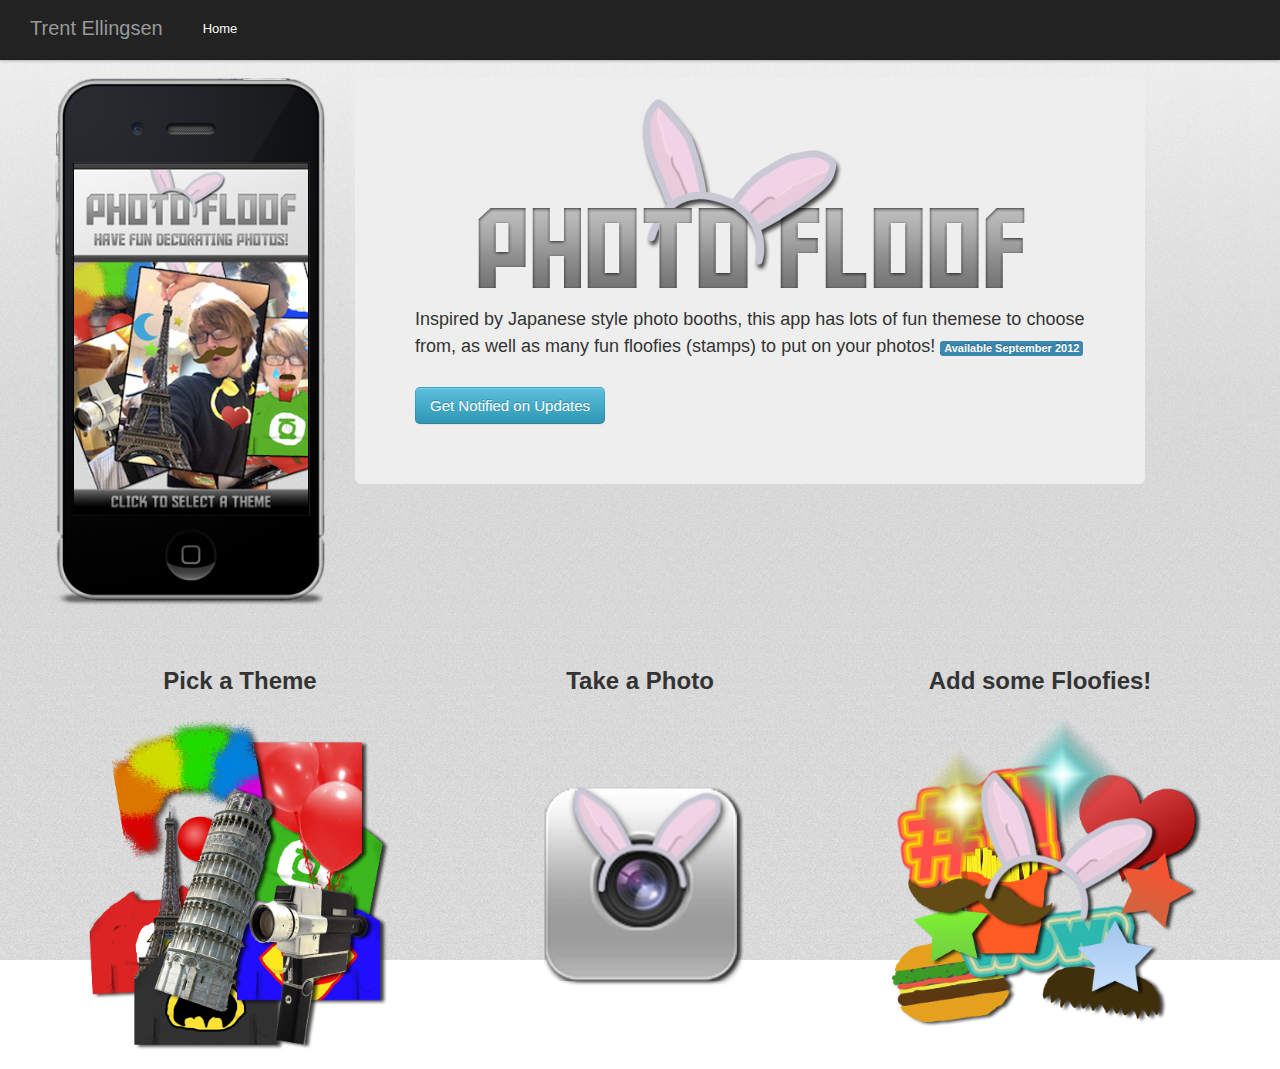
==== WebContent/Index.html @ 6b6d1a18 "Initial push of Chaplin" ====
<!DOCTYPE html>
<html lang="en">
  <head>
    <meta charset="utf-8">
    <title>Chaplin</title>
    <meta name="viewport" content="width=device-width, initial-scale=1.0">
    <meta name="description" content="Development & Porfolio Website">
    <meta name="author" content="Trent Ellingsen">

    <!-- Le styles -->
    <link href="../assets/css/bootstrap.css" rel="stylesheet">
    <link href="../assets/css/bootstrap-responsive.css" rel="stylesheet">
    <link href="../assets/css/index-test.css" rel="stylesheet">

    <!-- Le HTML5 shim, for IE6-8 support of HTML5 elements -->
    <!--[if lt IE 9]>
      <script src="http://html5shim.googlecode.com/svn/trunk/html5.js"></script>
    <![endif]-->

    <!-- Le fav and touch icons -->
    <link rel="shortcut icon" href="../assets/ico/favicon.ico">
    <link rel="apple-touch-icon-precomposed" sizes="144x144" href="../assets/ico/apple-touch-icon-144-precomposed.png">
    <link rel="apple-touch-icon-precomposed" sizes="114x114" href="../assets/ico/apple-touch-icon-114-precomposed.png">
    <link rel="apple-touch-icon-precomposed" sizes="72x72" href="../assets/ico/apple-touch-icon-72-precomposed.png">
    <link rel="apple-touch-icon-precomposed" href="../assets/ico/apple-touch-icon-57-precomposed.png">
        
	<script src="../assets/js/jquery-1.7.2.min.js"></script>
	<script src="../assets/js/jquery-ui-1.8.22.custom.min.js"></script>
	<script src="../data/config.js"></script>
	
	<script type="text/javascript">
	   var config = new Config();
	   
	   $(function() {
		   if (config.debug) {
			   $('.carousel').carousel('pause');
		   }
	   });
	
		$(document).keydown(function(e) {
			if (e.keyCode == 192) { 
		      $('#debugConsole').toggle();
		      $('#debugConsole input').focus();
		   }
		   if (e.keyCode == 13 && $('#debugConsole').is(":visible")) {
			   execute($('#debugConsole input').val().replace('`', ''));
		   }
		});		
		
		$(function() {
			   var debugShortcuts = [
			         "$('.carousel').carousel('cycle');",
			         "$('.carousel').carousel('pause');",
			         "$('.carousel').carousel('next');",
			         "$('.carousel').carousel('prev');",
			         "$('#iphoneDisplay').draggable('enable');",
			         "$('#iphoneDisplay').draggable('disable');"
			      ];
			   $( "#debugConsole input" ).autocomplete({
				   source: debugShortcuts
			   });
		});
		
		function execute(val) {
			$('body').append("<script type=\"text/javascript\">" + val + "<\/script>");
		}		
	</script>
	
  </head>

  <body class="gradient">
    <div id="debugConsole">
      Debug: <input id="debug"/>
    </div>
    
    <div class="navbar navbar-fixed-top">
      <div class="navbar-inner">
        <div class="container-fluid">
          <a class="btn btn-navbar" data-toggle="collapse" data-target=".nav-collapse">
            <span class="icon-bar"></span>
            <span class="icon-bar"></span>
            <span class="icon-bar"></span>
          </a>
          <a class="brand" href="#">Trent Ellingsen</a>
          <div class="nav-collapse">
            <ul class="nav">
              <li class="active"><a href="#">Home</a></li>
            </ul>
          </div><!--/.nav-collapse -->
        </div>
      </div>
    </div>
    
    <div class="container">
      <div class="row">
	      <div id="iphoneDisplay" class="span3 mainDisplay">
		      <img id="iphoneFG" src="../assets/img/iphone_300w.png"/>
		      <img src="../assets/img/iphone_300w.png"/>
		      
		      <div id="floofCarousel" class="carousel slide">
		         <!--  Carousel items -->
		         <div class="carousel-inner">
		            <div class="active item"><img src="../assets/img/photo 1.png"/></div>
		            <div class="item"><img src="../assets/img/photo 2.png"/></div>
		            <div class="item"><img src="../assets/img/photo 3.png"/></div>
		         </div>
		      </div>
		      <img id="iphoneBG" src="../assets/img/iphone_bg.png"/>
	      </div>
	      <div class="span7 hero-unit">
	      <img id="logo" src="../assets/img/logo.png">
	         <div>
	           <br/>
	            <p>Inspired by Japanese style photo booths, this app has lots of fun themese 
	            to choose from, as well as many fun floofies (stamps) to put on your photos!
	            <span class="label label-info">Available September 2012</span>
	         </div>
	         <br/>
	         <a class="btn btn-large btn-info">Get Notified on Updates</a>
	      </div>
      </div>
     </div> <!-- /container -->
     <div id="instruction" class="container">
      <div class="row">
         <div class="span4">
            <h2>Pick a Theme</h2>
            <img src="../assets/img/themes.png" />
         </div>
         <div class="span4">
            <h2>Take a Photo</h2>
            <img src="../assets/img/icon.png" />
         </div>
         <div class="span4">
            <h2>Add some Floofies!</h2>
            <img src="../assets/img/stamps.png" />
         </div>
      </div>
    </div> <!-- /container -->
    
    <!-- Le javascript
    ================================================== -->
    <!-- Placed at the end of the document so the pages load faster -->
    <script src="../assets/js/bootstrap-transition.js"></script>
    <script src="../assets/js/bootstrap-carousel.js"></script>
    <script src="../assets/js/index-test.js"></script>
	  
  </body>
</html>
---- assets/css/index-test.css ----
/* Browser shadow */

#logo {
	display: block;
   margin-left: auto;
   margin-right: auto;
}

/* Background */
.noise{
   background-image: url("../../assets/img/bg.png");
	background-repeat: repeat;
}

.gradient {
   background-image: url("../../assets/img/gradient.png");
   background-repeat: repeat-x;
}

.shadow {
  -moz-box-shadow:    3px 3px 5px 6px #ccc;
  -webkit-box-shadow: 3px 3px 5px 6px #ccc;
  box-shadow:         3px 3px 5px 6px #ccc;
}

.ui-state-hover {
	background-color: #08c;
	color: white;
}

.ui-widget-content {
	background-color: white;
	width: 40px;
}

#instruction h2 {
	text-align: center;
}

#instruction {
	/* grid pattern? */
}

.hero-unit {
   padding: 20px 60px 60px;	
}

#debugConsole {
	display: none;
	position: fixed;
	top: 70px;
	right: 10px;
}

#iphoneDisplay {
	display: block;
}

#iphoneFG {
	position: absolute;
	z-index: 3;
}

#floofCarousel
{
	height: 100%;
	position: absolute;
	top: 0;
	left: 0;
	z-index: 2;
}

#iphoneBG {
   height: 100%;
   position: absolute;
   top: 0;
   left: 0;
   z-index: 1;
}

.mainDisplay {
	position:relative;
}
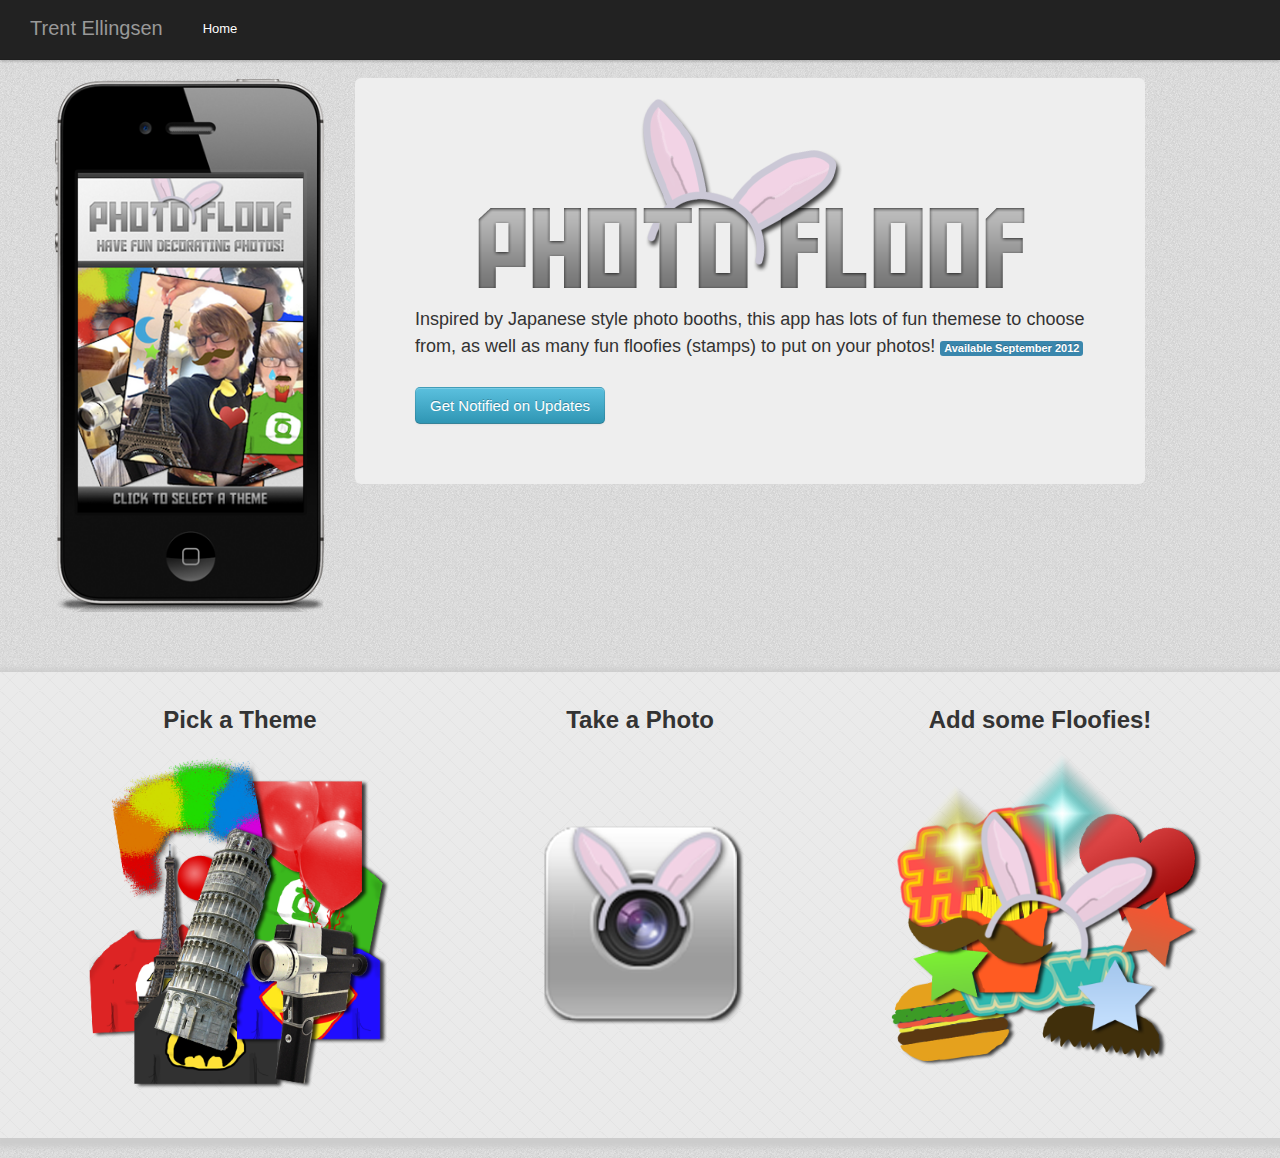
==== commit 3ec7f1ed: "background changes and new hover animations for instruction pics" ====
--- a/WebContent/Index.html
+++ b/WebContent/Index.html
@@ -1,148 +1,161 @@
 <!DOCTYPE html>
 <html lang="en">
-  <head>
-    <meta charset="utf-8">
-    <title>Chaplin</title>
-    <meta name="viewport" content="width=device-width, initial-scale=1.0">
-    <meta name="description" content="Development & Porfolio Website">
-    <meta name="author" content="Trent Ellingsen">
+<head>
+<meta charset="utf-8">
+<title>Chaplin</title>
+<meta name="viewport" content="width=device-width, initial-scale=1.0">
+<meta name="description" content="Development & Porfolio Website">
+<meta name="author" content="Trent Ellingsen">
 
-    <!-- Le styles -->
-    <link href="../assets/css/bootstrap.css" rel="stylesheet">
-    <link href="../assets/css/bootstrap-responsive.css" rel="stylesheet">
-    <link href="../assets/css/index-test.css" rel="stylesheet">
+<!-- Le styles -->
+<link href="../assets/css/bootstrap.css" rel="stylesheet">
+<link href="../assets/css/bootstrap-responsive.css" rel="stylesheet">
+<link href="../assets/css/index-test.css" rel="stylesheet">
 
-    <!-- Le HTML5 shim, for IE6-8 support of HTML5 elements -->
-    <!--[if lt IE 9]>
+<!-- Le HTML5 shim, for IE6-8 support of HTML5 elements -->
+<!--[if lt IE 9]>
       <script src="http://html5shim.googlecode.com/svn/trunk/html5.js"></script>
     <![endif]-->
 
-    <!-- Le fav and touch icons -->
-    <link rel="shortcut icon" href="../assets/ico/favicon.ico">
-    <link rel="apple-touch-icon-precomposed" sizes="144x144" href="../assets/ico/apple-touch-icon-144-precomposed.png">
-    <link rel="apple-touch-icon-precomposed" sizes="114x114" href="../assets/ico/apple-touch-icon-114-precomposed.png">
-    <link rel="apple-touch-icon-precomposed" sizes="72x72" href="../assets/ico/apple-touch-icon-72-precomposed.png">
-    <link rel="apple-touch-icon-precomposed" href="../assets/ico/apple-touch-icon-57-precomposed.png">
-        
-	<script src="../assets/js/jquery-1.7.2.min.js"></script>
-	<script src="../assets/js/jquery-ui-1.8.22.custom.min.js"></script>
-	<script src="../data/config.js"></script>
-	
-	<script type="text/javascript">
-	   var config = new Config();
-	   
-	   $(function() {
-		   if (config.debug) {
-			   $('.carousel').carousel('pause');
-		   }
-	   });
-	
-		$(document).keydown(function(e) {
-			if (e.keyCode == 192) { 
-		      $('#debugConsole').toggle();
-		      $('#debugConsole input').focus();
-		   }
-		   if (e.keyCode == 13 && $('#debugConsole').is(":visible")) {
-			   execute($('#debugConsole input').val().replace('`', ''));
-		   }
-		});		
-		
-		$(function() {
-			   var debugShortcuts = [
-			         "$('.carousel').carousel('cycle');",
-			         "$('.carousel').carousel('pause');",
-			         "$('.carousel').carousel('next');",
-			         "$('.carousel').carousel('prev');",
-			         "$('#iphoneDisplay').draggable('enable');",
-			         "$('#iphoneDisplay').draggable('disable');"
-			      ];
-			   $( "#debugConsole input" ).autocomplete({
-				   source: debugShortcuts
-			   });
+<!-- Le fav and touch icons -->
+<link rel="shortcut icon" href="../assets/ico/favicon.ico">
+<link rel="apple-touch-icon-precomposed" sizes="144x144"
+	href="../assets/ico/apple-touch-icon-144-precomposed.png">
+<link rel="apple-touch-icon-precomposed" sizes="114x114"
+	href="../assets/ico/apple-touch-icon-114-precomposed.png">
+<link rel="apple-touch-icon-precomposed" sizes="72x72"
+	href="../assets/ico/apple-touch-icon-72-precomposed.png">
+<link rel="apple-touch-icon-precomposed"
+	href="../assets/ico/apple-touch-icon-57-precomposed.png">
+
+<script src="../assets/js/jquery-1.7.2.min.js"></script>
+<script src="../assets/js/jquery-ui-1.8.22.custom.min.js"></script>
+<script src="../data/config.js"></script>
+
+<script type="text/javascript">
+	var config = new Config();
+
+	$(function() {
+		if (config.debug) {
+			$('.carousel').carousel('pause');
+		}
+	});
+
+	$(document).keydown(function(e) {
+		if (e.keyCode == 192) {
+			$('#debugConsole').toggle();
+			$('#debugConsole input').focus();
+		}
+		if (e.keyCode == 13 && $('#debugConsole').is(":visible")) {
+			execute($('#debugConsole input').val().replace('`', ''));
+		}
+	});
+
+	$(function() {
+		var debugShortcuts = [ "$('.carousel').carousel('cycle');",
+				"$('.carousel').carousel('pause');",
+				"$('.carousel').carousel('next');",
+				"$('.carousel').carousel('prev');",
+				"$('#iphoneDisplay').draggable('enable');",
+				"$('#iphoneDisplay').draggable('disable');" ];
+		$("#debugConsole input").autocomplete({
+			source : debugShortcuts
 		});
-		
-		function execute(val) {
-			$('body').append("<script type=\"text/javascript\">" + val + "<\/script>");
-		}		
-	</script>
-	
-  </head>
+	});
 
-  <body class="gradient">
-    <div id="debugConsole">
-      Debug: <input id="debug"/>
-    </div>
-    
-    <div class="navbar navbar-fixed-top">
-      <div class="navbar-inner">
-        <div class="container-fluid">
-          <a class="btn btn-navbar" data-toggle="collapse" data-target=".nav-collapse">
-            <span class="icon-bar"></span>
-            <span class="icon-bar"></span>
-            <span class="icon-bar"></span>
-          </a>
-          <a class="brand" href="#">Trent Ellingsen</a>
-          <div class="nav-collapse">
-            <ul class="nav">
-              <li class="active"><a href="#">Home</a></li>
-            </ul>
-          </div><!--/.nav-collapse -->
-        </div>
-      </div>
-    </div>
-    
-    <div class="container">
-      <div class="row">
-	      <div id="iphoneDisplay" class="span3 mainDisplay">
-		      <img id="iphoneFG" src="../assets/img/iphone_300w.png"/>
-		      <img src="../assets/img/iphone_300w.png"/>
-		      
-		      <div id="floofCarousel" class="carousel slide">
-		         <!--  Carousel items -->
-		         <div class="carousel-inner">
-		            <div class="active item"><img src="../assets/img/photo 1.png"/></div>
-		            <div class="item"><img src="../assets/img/photo 2.png"/></div>
-		            <div class="item"><img src="../assets/img/photo 3.png"/></div>
-		         </div>
-		      </div>
-		      <img id="iphoneBG" src="../assets/img/iphone_bg.png"/>
-	      </div>
-	      <div class="span7 hero-unit">
-	      <img id="logo" src="../assets/img/logo.png">
-	         <div>
-	           <br/>
-	            <p>Inspired by Japanese style photo booths, this app has lots of fun themese 
-	            to choose from, as well as many fun floofies (stamps) to put on your photos!
-	            <span class="label label-info">Available September 2012</span>
-	         </div>
-	         <br/>
-	         <a class="btn btn-large btn-info">Get Notified on Updates</a>
-	      </div>
-      </div>
-     </div> <!-- /container -->
-     <div id="instruction" class="container">
-      <div class="row">
-         <div class="span4">
-            <h2>Pick a Theme</h2>
-            <img src="../assets/img/themes.png" />
-         </div>
-         <div class="span4">
-            <h2>Take a Photo</h2>
-            <img src="../assets/img/icon.png" />
-         </div>
-         <div class="span4">
-            <h2>Add some Floofies!</h2>
-            <img src="../assets/img/stamps.png" />
-         </div>
-      </div>
-    </div> <!-- /container -->
-    
-    <!-- Le javascript
+	function execute(val) {
+		$('body').append(
+				"<script type=\"text/javascript\">" + val + "<\/script>")
+	}
+</script>
+
+</head>
+
+<body class="noise">
+	<div id="debugConsole">
+		Debug: <input id="debug" />
+	</div>
+
+	<div class="navbar navbar-fixed-top">
+		<div class="navbar-inner">
+			<div class="container-fluid">
+				<a class="btn btn-navbar" data-toggle="collapse"
+					data-target=".nav-collapse"> <span class="icon-bar"></span> <span
+					class="icon-bar"></span> <span class="icon-bar"></span>
+				</a> <a class="brand" href="#">Trent Ellingsen</a>
+				<div class="nav-collapse">
+					<ul class="nav">
+						<li class="active"><a href="#">Home</a></li>
+					</ul>
+				</div>
+				<!--/.nav-collapse -->
+			</div>
+		</div>
+	</div>
+
+	<div class="container">
+		<div class="row">
+			<div id="iphoneDisplay" class="span3 mainDisplay">
+				<img id="iphoneFG" src="../assets/img/iphone_300w.png" /> <img
+					src="../assets/img/iphone_300w.png" />
+
+				<div id="floofCarousel" class="carousel slide">
+					<!--  Carousel items -->
+					<div class="carousel-inner">
+						<div class="active item">
+							<img src="../assets/img/photo 1.png" />
+						</div>
+						<div class="item">
+							<img src="../assets/img/photo 2.png" /> 
+						</div>
+						<div class="item">
+							<img src="../assets/img/photo 3.png" />
+						</div>
+					</div>
+				</div>
+				<img id="iphoneBG" src="../assets/img/iphone_bg.png" />
+			</div>
+			<div class="span7 hero-unit">
+				<img id="logo" src="../assets/img/logo.png">
+				<div>
+					<br />
+					<p>
+						Inspired by Japanese style photo booths, this app has lots of fun
+						themese to choose from, as well as many fun floofies (stamps) to
+						put on your photos! <span class="label label-info">Available
+							September 2012</span>
+				</div>
+				<br /> <a class="btn btn-large btn-info">Get Notified on Updates</a>
+			</div>
+		</div>
+	</div>
+	<!-- /container -->
+	<div id="grid" class="shadow">
+		<div id="instruction" class="container">
+			<div class="row">
+				<div class="span4">
+					<h2>Pick a Theme</h2>
+					<img class="rotate" src="../assets/img/themes.png" />
+				</div>
+				<div class="span4">
+					<h2>Take a Photo</h2>
+					<img class="rotate" src="../assets/img/icon.png" />
+				</div>
+				<div class="span4">
+					<h2>Add some Floofies!</h2>
+					<img class="rotate"src="../assets/img/stamps.png" />
+				</div>
+			</div>
+		</div>
+		<!-- /container -->
+	</div>
+
+	<!-- Le javascript
     ================================================== -->
-    <!-- Placed at the end of the document so the pages load faster -->
-    <script src="../assets/js/bootstrap-transition.js"></script>
-    <script src="../assets/js/bootstrap-carousel.js"></script>
-    <script src="../assets/js/index-test.js"></script>
-	  
-  </body>
+	<!-- Placed at the end of the document so the pages load faster -->
+	<script src="../assets/js/bootstrap-transition.js"></script>
+	<script src="../assets/js/bootstrap-carousel.js"></script>
+	<script src="../assets/js/index-test.js"></script>
+
+</body>
 </html>
--- a/assets/css/index-test.css
+++ b/assets/css/index-test.css
@@ -1,26 +1,24 @@
-/* Browser shadow */
-
 #logo {
 	display: block;
-   margin-left: auto;
-   margin-right: auto;
+	margin-left: auto;
+	margin-right: auto;
 }
 
 /* Background */
-.noise{
-   background-image: url("../../assets/img/bg.png");
+.noise {
+	background-image: url("../../assets/img/bg.png");
 	background-repeat: repeat;
 }
 
 .gradient {
-   background-image: url("../../assets/img/gradient.png");
-   background-repeat: repeat-x;
+	background-image: url("../../assets/img/gradient.png");
+	background-repeat: repeat-x;
 }
 
 .shadow {
-  -moz-box-shadow:    3px 3px 5px 6px #ccc;
-  -webkit-box-shadow: 3px 3px 5px 6px #ccc;
-  box-shadow:         3px 3px 5px 6px #ccc;
+	-moz-box-shadow: 3px 3px 5px 6px #ccc;
+	-webkit-box-shadow: 3px 3px 5px 6px #ccc;
+	box-shadow: 3px 3px 5px 6px #ccc;
 }
 
 .ui-state-hover {
@@ -37,12 +35,31 @@
 	text-align: center;
 }
 
-#instruction {
-	/* grid pattern? */
+#grid {
+	padding: 30px 0;
+	margin:  60px 0 20px 0;
+	background-color: #eaeaea;
+	background-size: 20px 20px;
+	background-image: -webkit-repeating-linear-gradient(45deg, rgba(220, 220, 220, .5),
+		rgba(220, 220, 220, .5) 1px, transparent 1px, transparent 15px ),
+		-webkit-repeating-linear-gradient(-45deg, rgba(220, 220, 220, .5),
+		rgba(220, 220, 220, .5) 1px, transparent 1px, transparent 15px );
+	background-image: -moz-repeating-linear-gradient(45deg, rgba(220, 220, 220, .5),
+		rgba(220, 220, 220, .5) 1px, transparent 1px, transparent 15px ),
+		-moz-repeating-linear-gradient(-45deg, rgba(220, 220, 220, .5),
+		rgba(220, 220, 220, .5) 1px, transparent 1px, transparent 15px );
+	background-image: -o-repeating-linear-gradient(45deg, rgba(220, 220, 220, .5),
+		rgba(220, 220, 220, .5) 1px, transparent 1px, transparent 15px ),
+		-o-repeating-linear-gradient(-45deg, rgba(220, 220, 220, .5),
+		rgba(220, 220, 220, .5) 1px, transparent 1px, transparent 15px );
+	background-image: repeating-linear-gradient(44deg, rgba(220, 220, 220, .5),
+		rgba(220, 220, 220, .5) 1px, transparent 1px, transparent 15px ),
+		repeating-linear-gradient(-45deg, rgba(220, 220, 220, .5),
+		rgba(220, 220, 220, .5) 1px, transparent 1px, transparent 15px );
 }
 
 .hero-unit {
-   padding: 20px 60px 60px;	
+	padding: 20px 60px 60px;
 }
 
 #debugConsole {
@@ -61,8 +78,7 @@
 	z-index: 3;
 }
 
-#floofCarousel
-{
+#floofCarousel {
 	height: 100%;
 	position: absolute;
 	top: 0;
@@ -71,13 +87,35 @@
 }
 
 #iphoneBG {
-   height: 100%;
-   position: absolute;
-   top: 0;
-   left: 0;
-   z-index: 1;
+	height: 100%;
+	position: absolute;
+	top: 0;
+	left: 0;
+	z-index: 1;
 }
 
 .mainDisplay {
-	position:relative;
-}+	position: relative;
+}
+
+.rotate{
+    -webkit-transition-duration: 0.8s;
+    -moz-transition-duration: 0.8s;
+    -o-transition-duration: 0.8s;
+    transition-duration: 0.8s;
+     
+    -webkit-transition-property: -webkit-transform;
+    -moz-transition-property: -moz-transform;
+    -o-transition-property: -o-transform;
+    transition-property: transform;
+     
+    overflow:hidden;
+ 
+    }   
+ 
+.rotate:hover   
+{ 
+    -webkit-transform:rotate(360deg);
+    -moz-transform:rotate(360deg); 
+    -o-transform:rotate(360deg);
+} 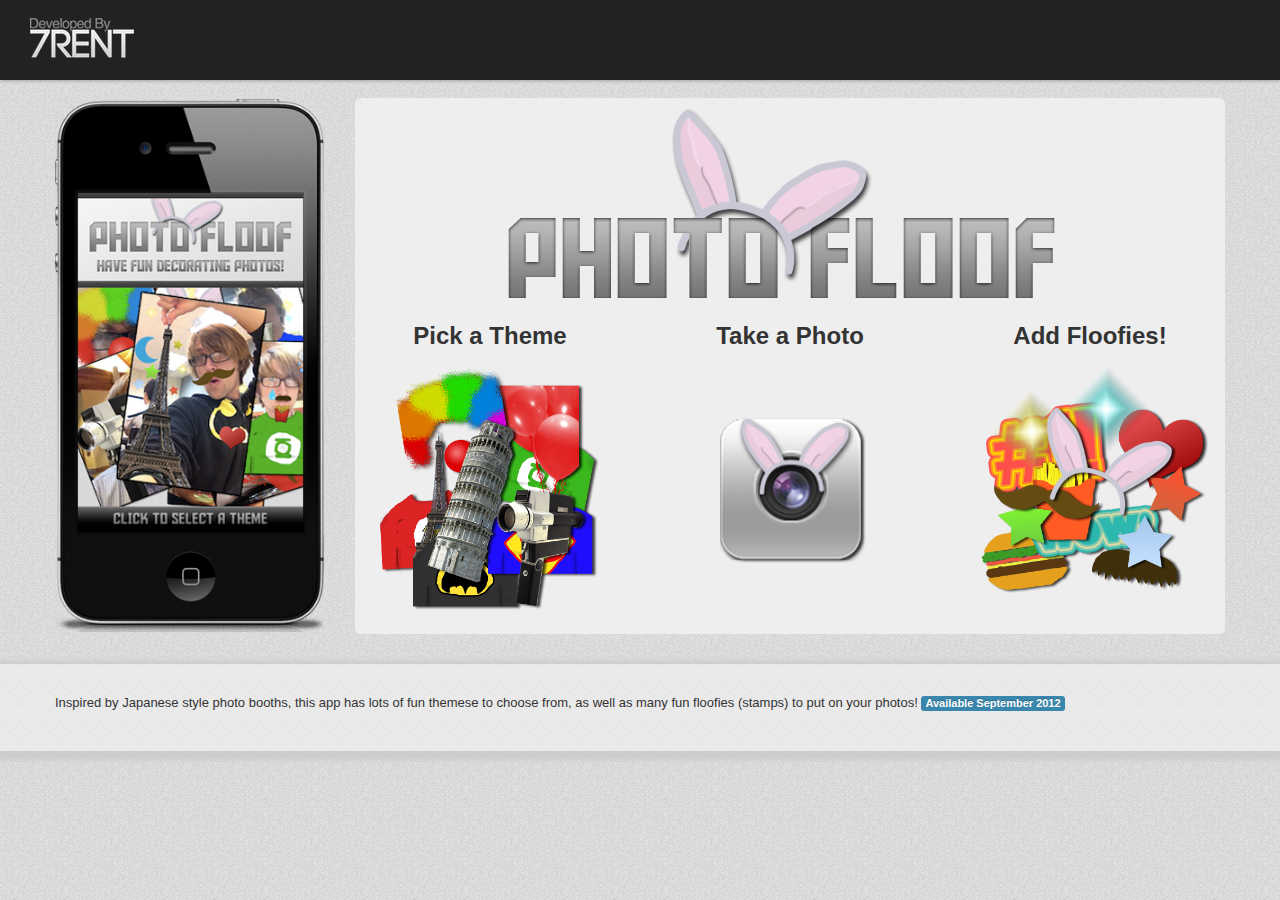
==== commit 80799803: "Changed the format where it shows the instructions on top and the desc on bottom" ====
--- a/WebContent/Index.html
+++ b/WebContent/Index.html
@@ -65,7 +65,8 @@
 
 	function execute(val) {
 		$('body').append(
-				"<script type=\"text/javascript\">" + val + "<\/script>")
+				"<script type=\"text/javascript\">" + val
+						+ "<\/script>")
 	}
 </script>
 
@@ -79,16 +80,12 @@
 	<div class="navbar navbar-fixed-top">
 		<div class="navbar-inner">
 			<div class="container-fluid">
-				<a class="btn btn-navbar" data-toggle="collapse"
-					data-target=".nav-collapse"> <span class="icon-bar"></span> <span
-					class="icon-bar"></span> <span class="icon-bar"></span>
-				</a> <a class="brand" href="#">Trent Ellingsen</a>
-				<div class="nav-collapse">
-					<ul class="nav">
-						<li class="active"><a href="#">Home</a></li>
-					</ul>
+			   <div>
+				<a class="brand" href="http://trentedesign.com">
+				  <img id="devLogo" src="../assets/img/Logo White.png" />
+				</a>
+				<!--/.nav-collapse -->
 				</div>
-				<!--/.nav-collapse -->
 			</div>
 		</div>
 	</div>
@@ -106,7 +103,7 @@
 							<img src="../assets/img/photo 1.png" />
 						</div>
 						<div class="item">
-							<img src="../assets/img/photo 2.png" /> 
+							<img src="../assets/img/photo 2.png" />
 						</div>
 						<div class="item">
 							<img src="../assets/img/photo 3.png" />
@@ -115,37 +112,39 @@
 				</div>
 				<img id="iphoneBG" src="../assets/img/iphone_bg.png" />
 			</div>
-			<div class="span7 hero-unit">
-				<img id="logo" src="../assets/img/logo.png">
-				<div>
-					<br />
-					<p>
-						Inspired by Japanese style photo booths, this app has lots of fun
-						themese to choose from, as well as many fun floofies (stamps) to
-						put on your photos! <span class="label label-info">Available
-							September 2012</span>
+			<div class="span9">
+				<div class="hero-unit">
+				   <div class="row">
+				     <div id="logo"class="span8">
+					    <img src="../assets/img/logo.png">
+					</div>
+					</div>
+					<div id="instructions" class="row">
+						<div class="span3">
+							<h2>Pick a Theme</h2>
+							<img class="rotate" src="../assets/img/themes.png" />
+						</div>
+						<div class="span3">
+							<h2>Take a Photo</h2>
+							<img class="rotate" src="../assets/img/icon.png" />
+						</div>
+						<div class="span3">
+							<h2>Add Floofies!</h2>
+							<img class="rotate" src="../assets/img/stamps.png" />
+						</div>
+					</div>
 				</div>
-				<br /> <a class="btn btn-large btn-info">Get Notified on Updates</a>
 			</div>
 		</div>
 	</div>
 	<!-- /container -->
 	<div id="grid" class="shadow">
-		<div id="instruction" class="container">
-			<div class="row">
-				<div class="span4">
-					<h2>Pick a Theme</h2>
-					<img class="rotate" src="../assets/img/themes.png" />
-				</div>
-				<div class="span4">
-					<h2>Take a Photo</h2>
-					<img class="rotate" src="../assets/img/icon.png" />
-				</div>
-				<div class="span4">
-					<h2>Add some Floofies!</h2>
-					<img class="rotate"src="../assets/img/stamps.png" />
-				</div>
-			</div>
+		<div id="about" class="container">
+			<p>
+				Inspired by Japanese style photo booths, this app has lots of fun
+				themese to choose from, as well as many fun floofies (stamps) to
+				put on your photos! 
+			<span class="label label-info">Available September 2012</span>
 		</div>
 		<!-- /container -->
 	</div>
--- a/assets/css/index-test.css
+++ b/assets/css/index-test.css
@@ -1,7 +1,18 @@
 #logo {
+	padding: 0 40px;
+}
+
+#logo img {
 	display: block;
 	margin-left: auto;
 	margin-right: auto;
+}
+
+#devLogo {
+}
+
+#about {
+	padding: 0 10px;
 }
 
 /* Background */
@@ -31,13 +42,14 @@
 	width: 40px;
 }
 
-#instruction h2 {
+#instructions h2 {
+	margin-top: 20px; 
 	text-align: center;
 }
 
 #grid {
 	padding: 30px 0;
-	margin:  60px 0 20px 0;
+	margin:  0 0 20px 0;
 	background-color: #eaeaea;
 	background-size: 20px 20px;
 	background-image: -webkit-repeating-linear-gradient(45deg, rgba(220, 220, 220, .5),
@@ -59,7 +71,7 @@
 }
 
 .hero-unit {
-	padding: 20px 60px 60px;
+	padding: 10px 0;
 }
 
 #debugConsole {
@@ -99,10 +111,10 @@
 }
 
 .rotate{
-    -webkit-transition-duration: 0.8s;
-    -moz-transition-duration: 0.8s;
-    -o-transition-duration: 0.8s;
-    transition-duration: 0.8s;
+    -webkit-transition-duration: 1.0s;
+    -moz-transition-duration: 1.0s;
+    -o-transition-duration: 1.0s;
+    transition-duration: 1.0s;
      
     -webkit-transition-property: -webkit-transform;
     -moz-transition-property: -moz-transform;
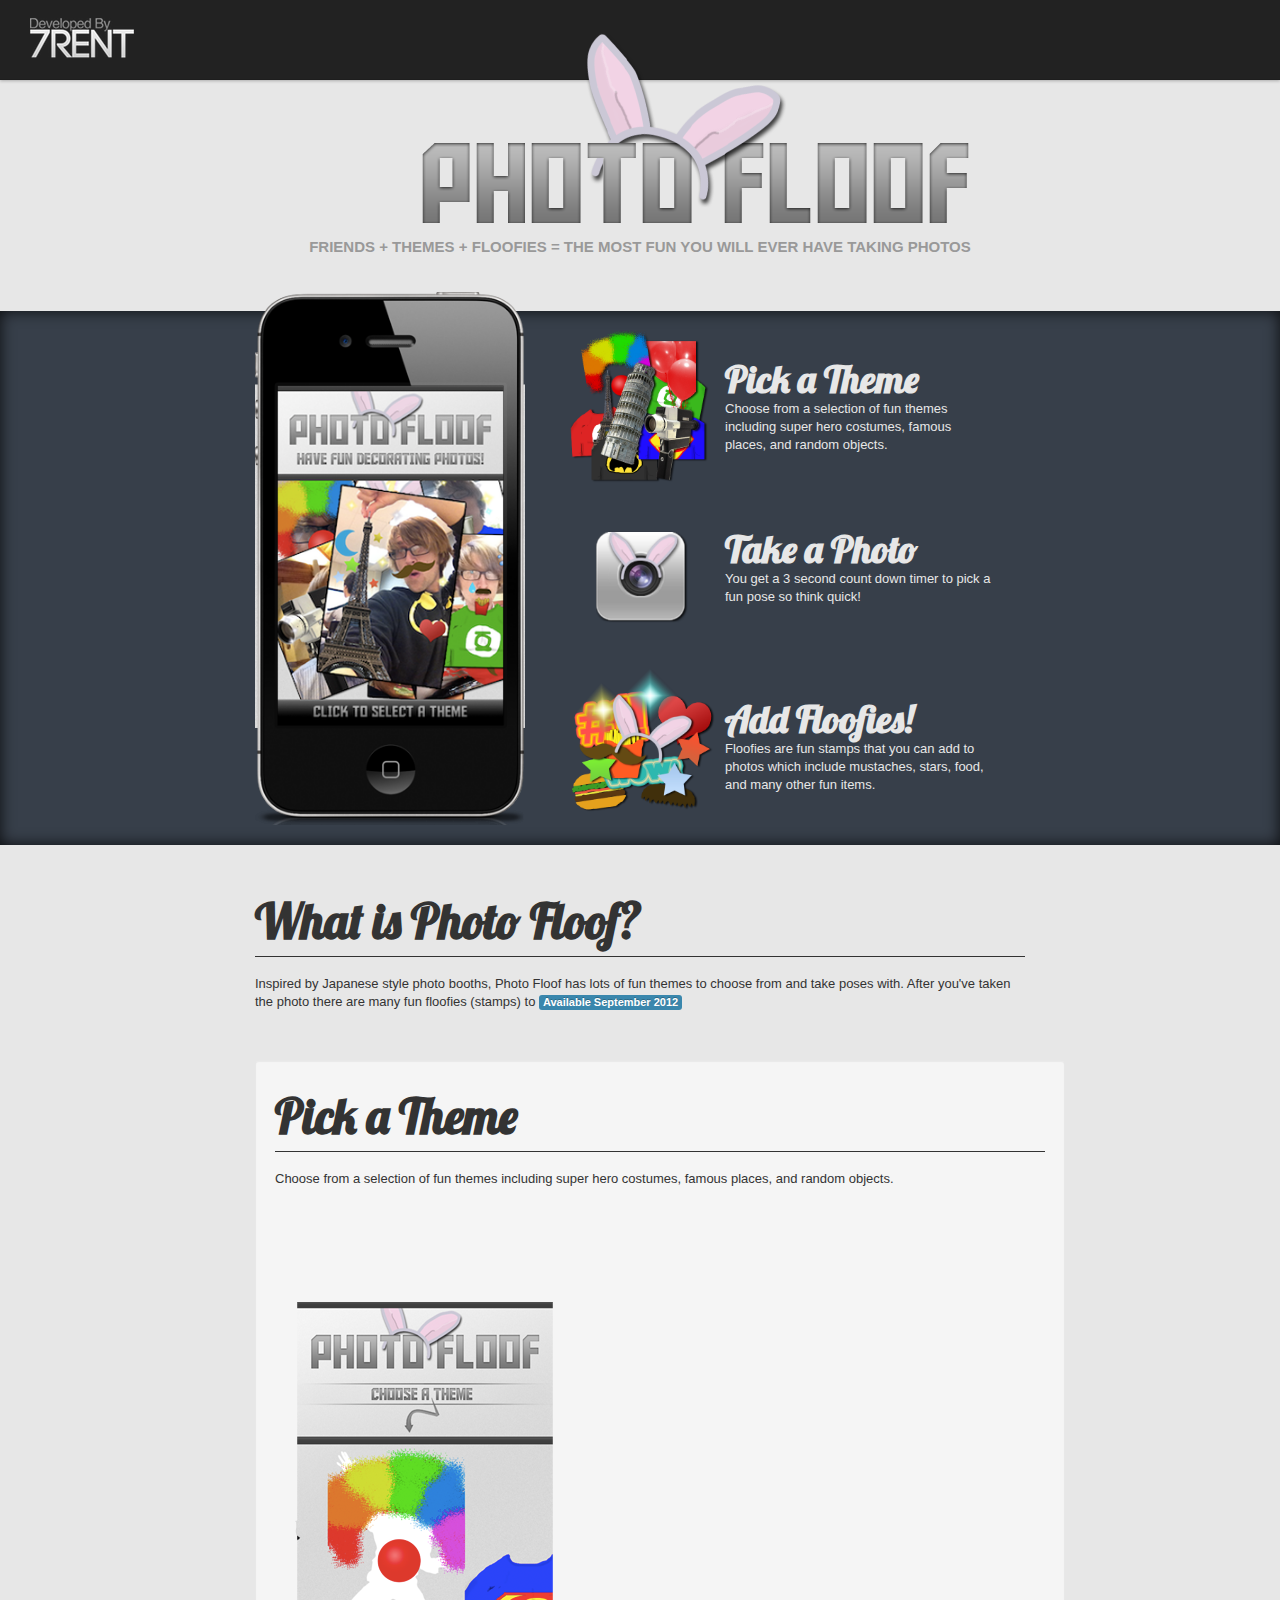
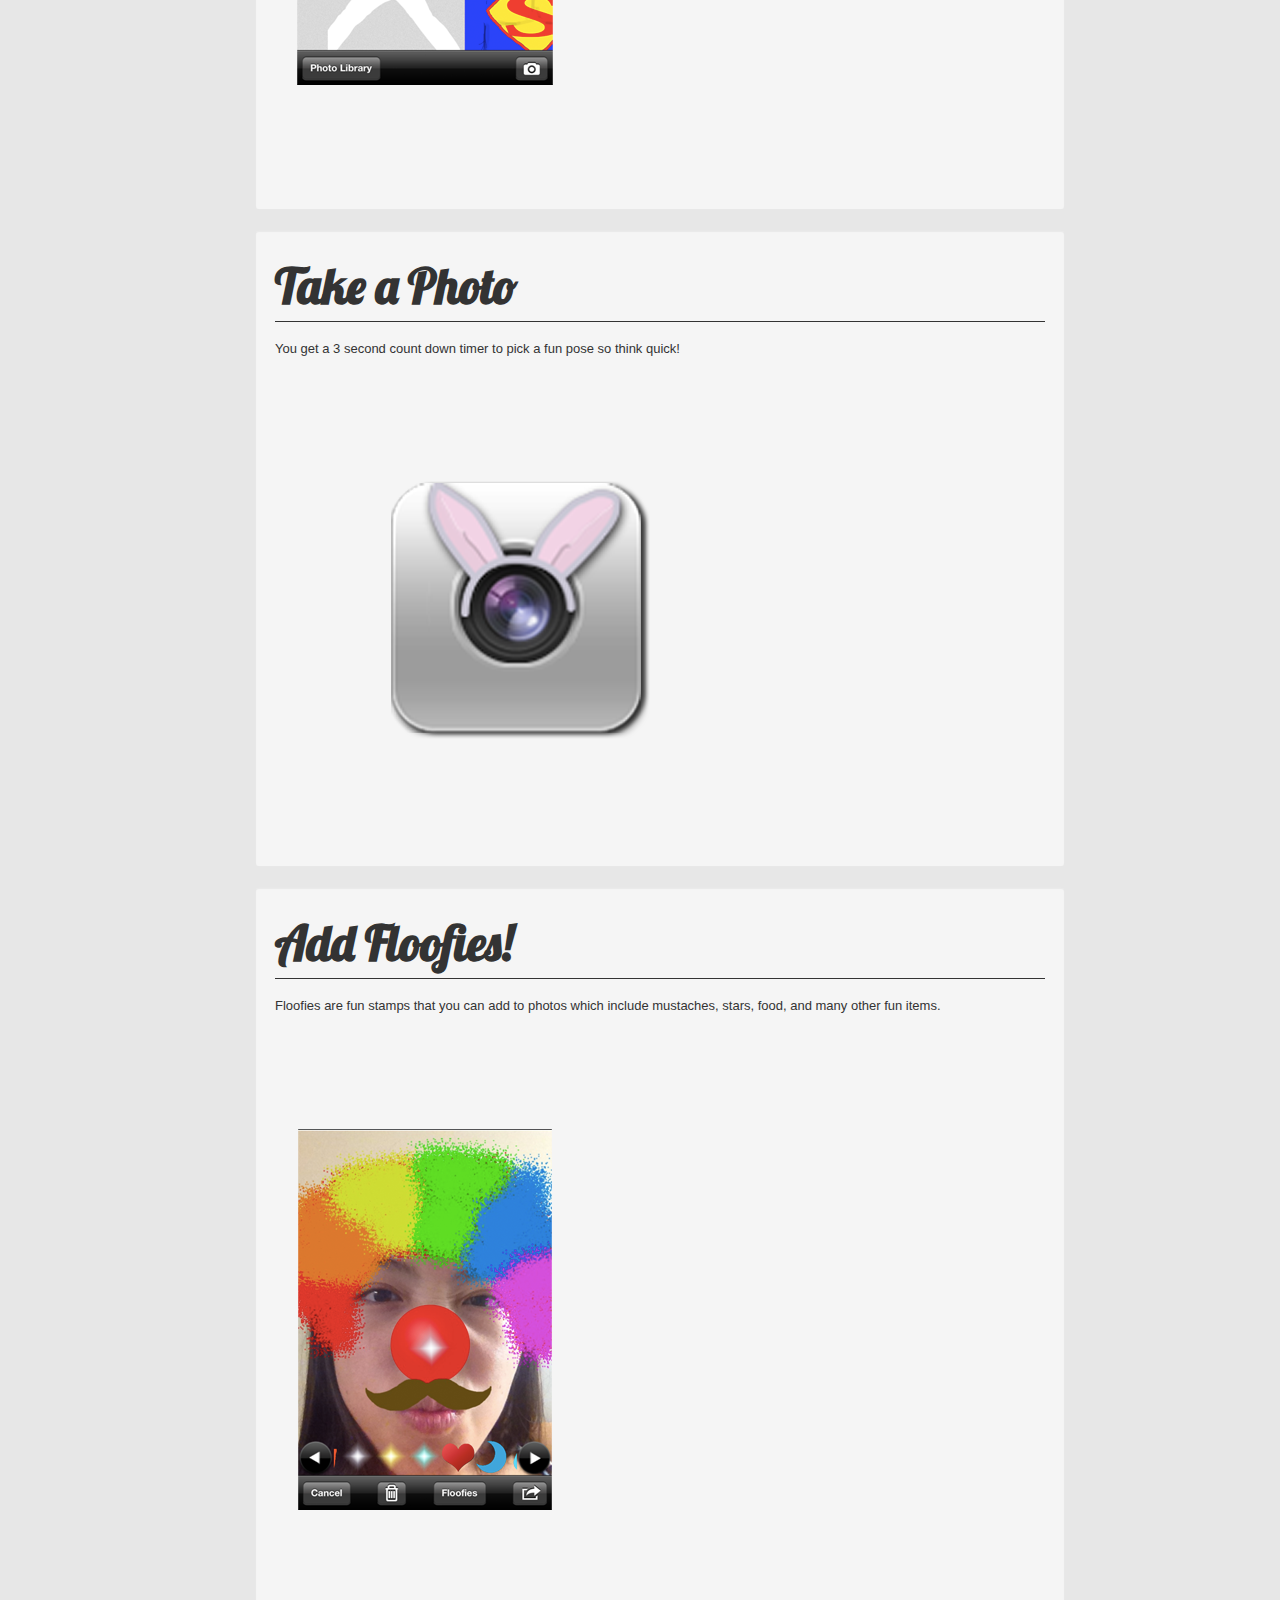
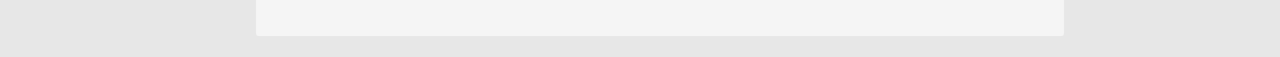
==== commit b0d0f67b: "Added new sections and modeled the look after a great site" ====
--- a/WebContent/Index.html
+++ b/WebContent/Index.html
@@ -1,160 +1,216 @@
-<!DOCTYPE html>
-<html lang="en">
-<head>
-<meta charset="utf-8">
-<title>Chaplin</title>
-<meta name="viewport" content="width=device-width, initial-scale=1.0">
-<meta name="description" content="Development & Porfolio Website">
-<meta name="author" content="Trent Ellingsen">
-
-<!-- Le styles -->
-<link href="../assets/css/bootstrap.css" rel="stylesheet">
-<link href="../assets/css/bootstrap-responsive.css" rel="stylesheet">
-<link href="../assets/css/index-test.css" rel="stylesheet">
-
-<!-- Le HTML5 shim, for IE6-8 support of HTML5 elements -->
-<!--[if lt IE 9]>
-      <script src="http://html5shim.googlecode.com/svn/trunk/html5.js"></script>
-    <![endif]-->
-
-<!-- Le fav and touch icons -->
-<link rel="shortcut icon" href="../assets/ico/favicon.ico">
-<link rel="apple-touch-icon-precomposed" sizes="144x144"
-	href="../assets/ico/apple-touch-icon-144-precomposed.png">
-<link rel="apple-touch-icon-precomposed" sizes="114x114"
-	href="../assets/ico/apple-touch-icon-114-precomposed.png">
-<link rel="apple-touch-icon-precomposed" sizes="72x72"
-	href="../assets/ico/apple-touch-icon-72-precomposed.png">
-<link rel="apple-touch-icon-precomposed"
-	href="../assets/ico/apple-touch-icon-57-precomposed.png">
-
-<script src="../assets/js/jquery-1.7.2.min.js"></script>
-<script src="../assets/js/jquery-ui-1.8.22.custom.min.js"></script>
-<script src="../data/config.js"></script>
-
-<script type="text/javascript">
-	var config = new Config();
-
-	$(function() {
-		if (config.debug) {
-			$('.carousel').carousel('pause');
-		}
-	});
-
-	$(document).keydown(function(e) {
-		if (e.keyCode == 192) {
-			$('#debugConsole').toggle();
-			$('#debugConsole input').focus();
-		}
-		if (e.keyCode == 13 && $('#debugConsole').is(":visible")) {
-			execute($('#debugConsole input').val().replace('`', ''));
-		}
-	});
-
-	$(function() {
-		var debugShortcuts = [ "$('.carousel').carousel('cycle');",
-				"$('.carousel').carousel('pause');",
-				"$('.carousel').carousel('next');",
-				"$('.carousel').carousel('prev');",
-				"$('#iphoneDisplay').draggable('enable');",
-				"$('#iphoneDisplay').draggable('disable');" ];
-		$("#debugConsole input").autocomplete({
-			source : debugShortcuts
-		});
-	});
-
-	function execute(val) {
-		$('body').append(
-				"<script type=\"text/javascript\">" + val
-						+ "<\/script>")
-	}
-</script>
-
-</head>
-
-<body class="noise">
-	<div id="debugConsole">
-		Debug: <input id="debug" />
-	</div>
-
-	<div class="navbar navbar-fixed-top">
-		<div class="navbar-inner">
-			<div class="container-fluid">
-			   <div>
-				<a class="brand" href="http://trentedesign.com">
-				  <img id="devLogo" src="../assets/img/Logo White.png" />
-				</a>
-				<!--/.nav-collapse -->
-				</div>
-			</div>
-		</div>
-	</div>
-
-	<div class="container">
-		<div class="row">
-			<div id="iphoneDisplay" class="span3 mainDisplay">
-				<img id="iphoneFG" src="../assets/img/iphone_300w.png" /> <img
-					src="../assets/img/iphone_300w.png" />
-
-				<div id="floofCarousel" class="carousel slide">
-					<!--  Carousel items -->
-					<div class="carousel-inner">
-						<div class="active item">
-							<img src="../assets/img/photo 1.png" />
-						</div>
-						<div class="item">
-							<img src="../assets/img/photo 2.png" />
-						</div>
-						<div class="item">
-							<img src="../assets/img/photo 3.png" />
-						</div>
-					</div>
-				</div>
-				<img id="iphoneBG" src="../assets/img/iphone_bg.png" />
-			</div>
-			<div class="span9">
-				<div class="hero-unit">
-				   <div class="row">
-				     <div id="logo"class="span8">
-					    <img src="../assets/img/logo.png">
-					</div>
-					</div>
-					<div id="instructions" class="row">
-						<div class="span3">
-							<h2>Pick a Theme</h2>
-							<img class="rotate" src="../assets/img/themes.png" />
-						</div>
-						<div class="span3">
-							<h2>Take a Photo</h2>
-							<img class="rotate" src="../assets/img/icon.png" />
-						</div>
-						<div class="span3">
-							<h2>Add Floofies!</h2>
-							<img class="rotate" src="../assets/img/stamps.png" />
-						</div>
-					</div>
-				</div>
-			</div>
-		</div>
-	</div>
-	<!-- /container -->
-	<div id="grid" class="shadow">
-		<div id="about" class="container">
-			<p>
-				Inspired by Japanese style photo booths, this app has lots of fun
-				themese to choose from, as well as many fun floofies (stamps) to
-				put on your photos! 
-			<span class="label label-info">Available September 2012</span>
-		</div>
-		<!-- /container -->
-	</div>
-
-	<!-- Le javascript
-    ================================================== -->
-	<!-- Placed at the end of the document so the pages load faster -->
-	<script src="../assets/js/bootstrap-transition.js"></script>
-	<script src="../assets/js/bootstrap-carousel.js"></script>
-	<script src="../assets/js/index-test.js"></script>
-
-</body>
-</html>
+<!DOCTYPE html>
+<html lang="en">
+<head>
+<meta charset="utf-8">
+<title>Chaplin</title>
+<meta name="viewport" content="width=device-width, initial-scale=1.0">
+<meta name="description" content="Development & Porfolio Website">
+<meta name="author" content="Trent Ellingsen">
+
+<!-- Le styles -->
+<link href="../assets/css/bootstrap.css" rel="stylesheet">
+<link href="../assets/css/bootstrap-responsive.css" rel="stylesheet">
+<link href="../assets/css/index-test.css" rel="stylesheet">
+
+<!-- Le HTML5 shim, for IE6-8 support of HTML5 elements -->
+<!--[if lt IE 9]>
+      <script src="http://html5shim.googlecode.com/svn/trunk/html5.js"></script>
+    <![endif]-->
+
+<!-- Le fav and touch icons -->
+<link rel="shortcut icon" href="../assets/ico/favicon.ico">
+<link rel="apple-touch-icon-precomposed" sizes="144x144"
+	href="../assets/ico/apple-touch-icon-144-precomposed.png">
+<link rel="apple-touch-icon-precomposed" sizes="114x114"
+	href="../assets/ico/apple-touch-icon-114-precomposed.png">
+<link rel="apple-touch-icon-precomposed" sizes="72x72"
+	href="../assets/ico/apple-touch-icon-72-precomposed.png">
+<link rel="apple-touch-icon-precomposed"
+	href="../assets/ico/apple-touch-icon-57-precomposed.png">
+
+<link href='http://fonts.googleapis.com/css?family=Lobster'
+	rel='stylesheet' type='text/css'>
+
+<script src="../assets/js/jquery-1.7.2.min.js"></script>
+<script src="../assets/js/jquery-ui-1.8.22.custom.min.js"></script>
+<script src="../data/config.js"></script>
+
+<script type="text/javascript">
+	var config = new Config();
+
+	$(function() {
+		if (config.debug) {
+			$('.carousel').carousel('pause');
+		}
+
+		$('#theme').on('click', function() {
+			$("html, body").animate({ scrollTop: $('#pickATheme').offset().top }, 1000);
+		});
+		$('#photo').on('click', function() {
+			$("html, body").animate({ scrollTop: $('#takeAPhoto').offset().top }, 1000);
+		});
+		$('#floofies').on('click', function() {
+			$("html, body").animate({ scrollTop: $('#addFloofies').offset().top }, 1000);
+		});
+
+		setupDebugAutocomplete();
+	});
+
+	$(document).keydown(function(e) {
+		if (e.keyCode == 192) {
+			$('#debugConsole').toggle();
+			$('#debugConsole input').focus();
+		}
+		if (e.keyCode == 13 && $('#debugConsole').is(":visible")) {
+			execute($('#debugConsole input').val().replace('`', ''));
+		}
+	});
+</script>
+
+</head>
+
+<body>
+	<div id="upper">
+		<div id="debugConsole">
+			Debug: <input id="debug" />
+		</div>
+
+		<div class="navbar navbar-fixed-top">
+			<div class="navbar-inner">
+				<div class="container-fluid">
+					<div>
+						<a class="brand" href="http://trentedesign.com"> <img
+							id="devLogo" src="../assets/img/Logo White.png" />
+						</a>
+					</div>
+				</div>
+			</div>
+		</div>
+
+		<div id="logo" class="container">
+			<img src="../assets/img/logo.png">
+			<h6>Friends + Themes + Floofies = the most fun you will ever
+				have taking photos</h6>
+		</div>
+
+
+
+		<div id="banner" class="innerShadow">
+			<div class="container">
+				<div class="row">
+
+					<div id="iphoneDisplay" class="offset2 span3">
+						<img id="iphoneFG" src="../assets/img/iphone_300w.png" /> <img
+							src="../assets/img/iphone_300w.png" />
+
+						<div id="floofCarousel" class="carousel slide">
+							<!--  Carousel items -->
+							<div class="carousel-inner">
+								<img class="active item" src="../assets/img/photo 1.png" /> <img
+									class="item" src="../assets/img/photo 2.png" /> <img
+									class="item" src="../assets/img/photo 3.png" />
+							</div>
+						</div>
+						<img id="iphoneBG" src="../assets/img/iphone_bg.png" />
+					</div>
+					<div class="span5">
+						<div id="instructions">
+							<div id="theme" class="row">
+								<img class="span2 rotate" src="../assets/img/themes.png" />
+								<h2>Pick a Theme</h2>
+								<p class="span3">Choose from a selection of fun themes
+									including super hero costumes, famous places, and random
+									objects.</p>
+							</div>
+							<div id="photo" class="row">
+								<img class="span2 rotate" src="../assets/img/icon.png" />
+								<h2>Take a Photo</h2>
+								<p class="span3">You get a 3 second count down timer to pick
+									a fun pose so think quick!</p>
+							</div>
+							<div id="floofies" class="row">
+								<img class="span2 rotate" src="../assets/img/stamps.png" />
+								<h2>Add Floofies!</h2>
+								<p class="span3">Floofies are fun stamps that you can add to
+									photos which include mustaches, stars, food, and many other fun
+									items.</p>
+							</div>
+						</div>
+					</div>
+				</div>
+			</div>
+		</div>
+		<div id="about">
+			<div class="container">
+				<div class="row">
+					<div class="offset2 span8">
+					<h1 class="page-header">What is Photo Floof?</h1>
+					<p>
+						Inspired by Japanese style photo booths, Photo Floof has lots of
+						fun themes to choose from and take poses with. After you've taken
+						the photo there are many fun floofies (stamps) to <span
+							class="label label-info">Available September 2012</span>
+					</p>
+					</div>
+				</div>
+			</div>
+		</div>
+		<div id="pickATheme">
+			<div class="container">
+				<div class="row">
+					<div class="well offset2 span8">
+					<h1 class="page-header">Pick a Theme</h1>
+					<p>
+						Choose from a selection of fun themes
+									including super hero costumes, famous places, and random
+									objects. 
+					</p>
+					<img src="../assets/img/photo 2.png" />
+					</div>
+				</div>
+			</div>
+		</div>
+		<div id="takeAPhoto">
+			<div class="container">
+				<div class="row">
+					<div class="well offset2 span8">
+					<h1 class="page-header">Take a Photo</h1>
+					<p>
+						You get a 3 second count down timer to pick
+									a fun pose so think quick!
+					</p>
+					<img src="../assets/img/icon.png" />
+					</div>
+				</div>
+			</div>
+		</div>
+		<div id="addFloofies">
+			<div class="container">
+				<div class="row">
+					<div class="well offset2 span8">
+					<h1 class="page-header">Add Floofies!</h1>
+					<p>
+						Floofies are fun stamps that you can add to
+									photos which include mustaches, stars, food, and many other fun
+									items.
+					</p>
+					<img src="../assets/img/photo 3.png" />
+					</div>
+				</div>
+			</div>
+		</div>
+	</div>
+
+	<!--<div id="footer" class="innerShadow">
+		<div>&nbsp;</div>	
+	</div>-->
+
+	<!-- Le javascript
+    ================================================== -->
+	<!-- Placed at the end of the document so the pages load faster -->
+	<script src="../assets/js/bootstrap-transition.js"></script>
+	<script src="../assets/js/bootstrap-carousel.js"></script>
+	<script src="../assets/js/index-test.js"></script>
+
+</body>
+</html>
--- a/assets/css/index-test.css
+++ b/assets/css/index-test.css
@@ -1,133 +1,172 @@
-#logo {
-	padding: 0 40px;
-}
-
-#logo img {
-	display: block;
-	margin-left: auto;
-	margin-right: auto;
-}
-
-#devLogo {
-}
-
-#about {
-	padding: 0 10px;
-}
-
-/* Background */
-.noise {
-	background-image: url("../../assets/img/bg.png");
-	background-repeat: repeat;
-}
-
-.gradient {
-	background-image: url("../../assets/img/gradient.png");
-	background-repeat: repeat-x;
-}
-
-.shadow {
-	-moz-box-shadow: 3px 3px 5px 6px #ccc;
-	-webkit-box-shadow: 3px 3px 5px 6px #ccc;
-	box-shadow: 3px 3px 5px 6px #ccc;
-}
-
-.ui-state-hover {
-	background-color: #08c;
-	color: white;
-}
-
-.ui-widget-content {
-	background-color: white;
-	width: 40px;
-}
-
-#instructions h2 {
-	margin-top: 20px; 
-	text-align: center;
-}
-
-#grid {
-	padding: 30px 0;
-	margin:  0 0 20px 0;
-	background-color: #eaeaea;
-	background-size: 20px 20px;
-	background-image: -webkit-repeating-linear-gradient(45deg, rgba(220, 220, 220, .5),
-		rgba(220, 220, 220, .5) 1px, transparent 1px, transparent 15px ),
-		-webkit-repeating-linear-gradient(-45deg, rgba(220, 220, 220, .5),
-		rgba(220, 220, 220, .5) 1px, transparent 1px, transparent 15px );
-	background-image: -moz-repeating-linear-gradient(45deg, rgba(220, 220, 220, .5),
-		rgba(220, 220, 220, .5) 1px, transparent 1px, transparent 15px ),
-		-moz-repeating-linear-gradient(-45deg, rgba(220, 220, 220, .5),
-		rgba(220, 220, 220, .5) 1px, transparent 1px, transparent 15px );
-	background-image: -o-repeating-linear-gradient(45deg, rgba(220, 220, 220, .5),
-		rgba(220, 220, 220, .5) 1px, transparent 1px, transparent 15px ),
-		-o-repeating-linear-gradient(-45deg, rgba(220, 220, 220, .5),
-		rgba(220, 220, 220, .5) 1px, transparent 1px, transparent 15px );
-	background-image: repeating-linear-gradient(44deg, rgba(220, 220, 220, .5),
-		rgba(220, 220, 220, .5) 1px, transparent 1px, transparent 15px ),
-		repeating-linear-gradient(-45deg, rgba(220, 220, 220, .5),
-		rgba(220, 220, 220, .5) 1px, transparent 1px, transparent 15px );
-}
-
-.hero-unit {
-	padding: 10px 0;
-}
-
-#debugConsole {
-	display: none;
-	position: fixed;
-	top: 70px;
-	right: 10px;
-}
-
-#iphoneDisplay {
-	display: block;
-}
-
-#iphoneFG {
-	position: absolute;
-	z-index: 3;
-}
-
-#floofCarousel {
-	height: 100%;
-	position: absolute;
-	top: 0;
-	left: 0;
-	z-index: 2;
-}
-
-#iphoneBG {
-	height: 100%;
-	position: absolute;
-	top: 0;
-	left: 0;
-	z-index: 1;
-}
-
-.mainDisplay {
-	position: relative;
-}
-
-.rotate{
-    -webkit-transition-duration: 1.0s;
-    -moz-transition-duration: 1.0s;
-    -o-transition-duration: 1.0s;
-    transition-duration: 1.0s;
-     
-    -webkit-transition-property: -webkit-transform;
-    -moz-transition-property: -moz-transform;
-    -o-transition-property: -o-transform;
-    transition-property: transform;
-     
-    overflow:hidden;
- 
-    }   
- 
-.rotate:hover   
-{ 
-    -webkit-transform:rotate(360deg);
-    -moz-transform:rotate(360deg); 
-    -o-transform:rotate(360deg);
-} +#logo {
+	margin-top: -65px;
+	margin-bottom: 40px;
+}
+
+#logo img {
+	display: block;
+	margin-left: auto;
+	margin-right: auto;
+}
+
+#logo h6 {
+	margin: 15px 0;
+	text-align: center;
+	font-size: 15px;
+}
+
+html,body,#upper {
+	height: 100%;
+}
+
+body>#upper {
+	height: auto;
+	min-height: 100%;
+}
+
+#about {
+	padding: 40px 20px;
+}
+
+body {
+	background-color: #E7E7E7;
+}
+
+#banner {
+	background-color: #373F4A;
+}
+
+.ui-state-hover {
+	background-color: #08c;
+	color: white;
+}
+
+.ui-widget-content {
+	background-color: white;
+	width: 40px;
+}
+
+h1 {
+	font-family: 'Lobster', cursive;
+	font-size: 48px;
+	margin: 20px 0;
+}
+
+.page-header {
+	padding-bottom: 17px;
+	margin: 18px 0;
+	border-bottom: 1px solid #333;
+}
+
+#instructions h2 {
+	font-family: 'Lobster', cursive;
+	color: #E7E7E7;
+	font-size: 38px;
+	margin-top: 40px;
+}
+
+#instructions p {
+	margin: 3px 0;
+	color: #E7E7E7;
+}
+
+#instructions div{
+       cursor: pointer;
+}
+.innerShadow {
+	-webkit-box-shadow: inset 0 0 15px rgba(0, 0, 0, 0.8);
+	-moz-box-shadow: inset 0 0 15px rgba(0, 0, 0, 0.8);
+	-box-shadow: inset 0 0 15px rgba(0, 0, 0, 0.8);
+}
+
+#footer {
+	clear: both;
+	position: relative;
+	z-index: 10;
+	height: 3em;
+	margin-top: -3em;
+	background-color: #eaeaea;
+	background-size: 20px 20px;
+	background-image: -webkit-repeating-linear-gradient(45deg, rgba(220, 220, 220, .5),
+		rgba(220, 220, 220, .5) 1px, transparent 1px, transparent 15px ),
+		-webkit-repeating-linear-gradient(-45deg, rgba(220, 220, 220, .5),
+		rgba(220, 220, 220, .5) 1px, transparent 1px, transparent 15px );
+	background-image: -moz-repeating-linear-gradient(45deg, rgba(220, 220, 220, .5),
+		rgba(220, 220, 220, .5) 1px, transparent 1px, transparent 15px ),
+		-moz-repeating-linear-gradient(-45deg, rgba(220, 220, 220, .5),
+		rgba(220, 220, 220, .5) 1px, transparent 1px, transparent 15px );
+	background-image: -o-repeating-linear-gradient(45deg, rgba(220, 220, 220, .5),
+		rgba(220, 220, 220, .5) 1px, transparent 1px, transparent 15px ),
+		-o-repeating-linear-gradient(-45deg, rgba(220, 220, 220, .5),
+		rgba(220, 220, 220, .5) 1px, transparent 1px, transparent 15px );
+	background-image: repeating-linear-gradient(44deg, rgba(220, 220, 220, .5),
+		rgba(220, 220, 220, .5) 1px, transparent 1px, transparent 15px ),
+		repeating-linear-gradient(-45deg, rgba(220, 220, 220, .5),
+		rgba(220, 220, 220, .5) 1px, transparent 1px, transparent 15px );
+}
+
+#instructions {
+	margin-top: 10px;
+}
+
+#instructions * {
+	margin: 0;
+}
+
+#debugConsole {
+	display: none;
+	position: fixed;
+	top: 70px;
+	right: 10px;
+}
+
+#iphoneDisplay {
+	position: relative;
+	top: -20px;
+	display: block;
+}
+
+#iphoneFG {
+	position: absolute;
+	z-index: 3;
+}
+
+#floofCarousel {
+	height: 100%;
+	position: absolute;
+	top: 0;
+	left: 0;
+	z-index: 2;
+}
+
+#iphoneBG {
+	height: 100%;
+	position: absolute;
+	top: 0;
+	left: 0;
+	z-index: 1;
+}
+
+#instructions .row:hover {
+	-webkit-box-shadow: inset 0 0 15px rgba(0, 0, 0, 0.8);
+	-moz-box-shadow: inset 0 0 15px rgba(0, 0, 0, 0.8);
+	-box-shadow: inset 0 0 15px rgba(0, 0, 0, 0.8);
+}
+
+.rotate {
+	-webkit-transition-duration: 0.8s;
+	-moz-transition-duration: 0.8s;
+	-o-transition-duration: 0.8s;
+	transition-duration: 0.8s;
+	-webkit-transition-property: -webkit-transform;
+	-moz-transition-property: -moz-transform;
+	-o-transition-property: -o-transform;
+	transition-property: transform;
+	overflow: hidden;
+}
+
+.rotate:hover {
+	-webkit-transform: rotate(360deg);
+	-moz-transform: rotate(360deg);
+	-o-transform: rotate(360deg);
+}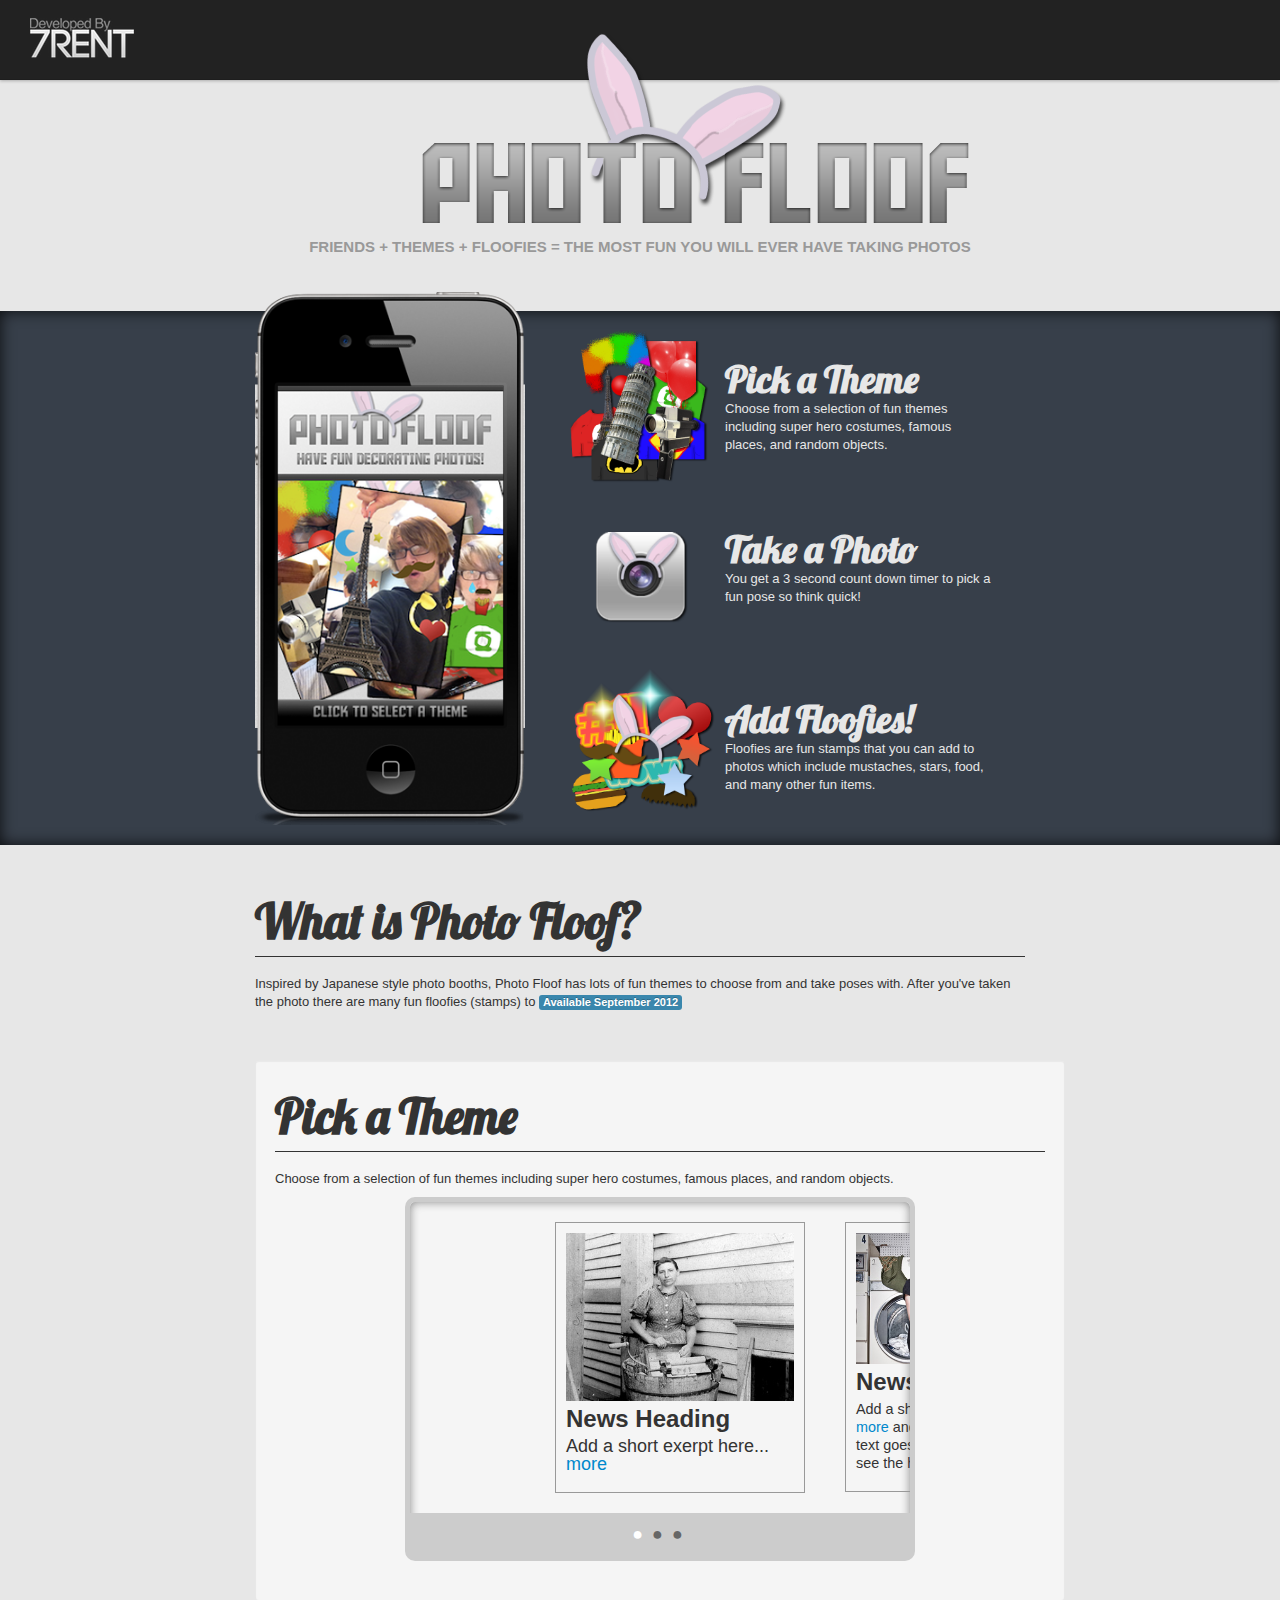
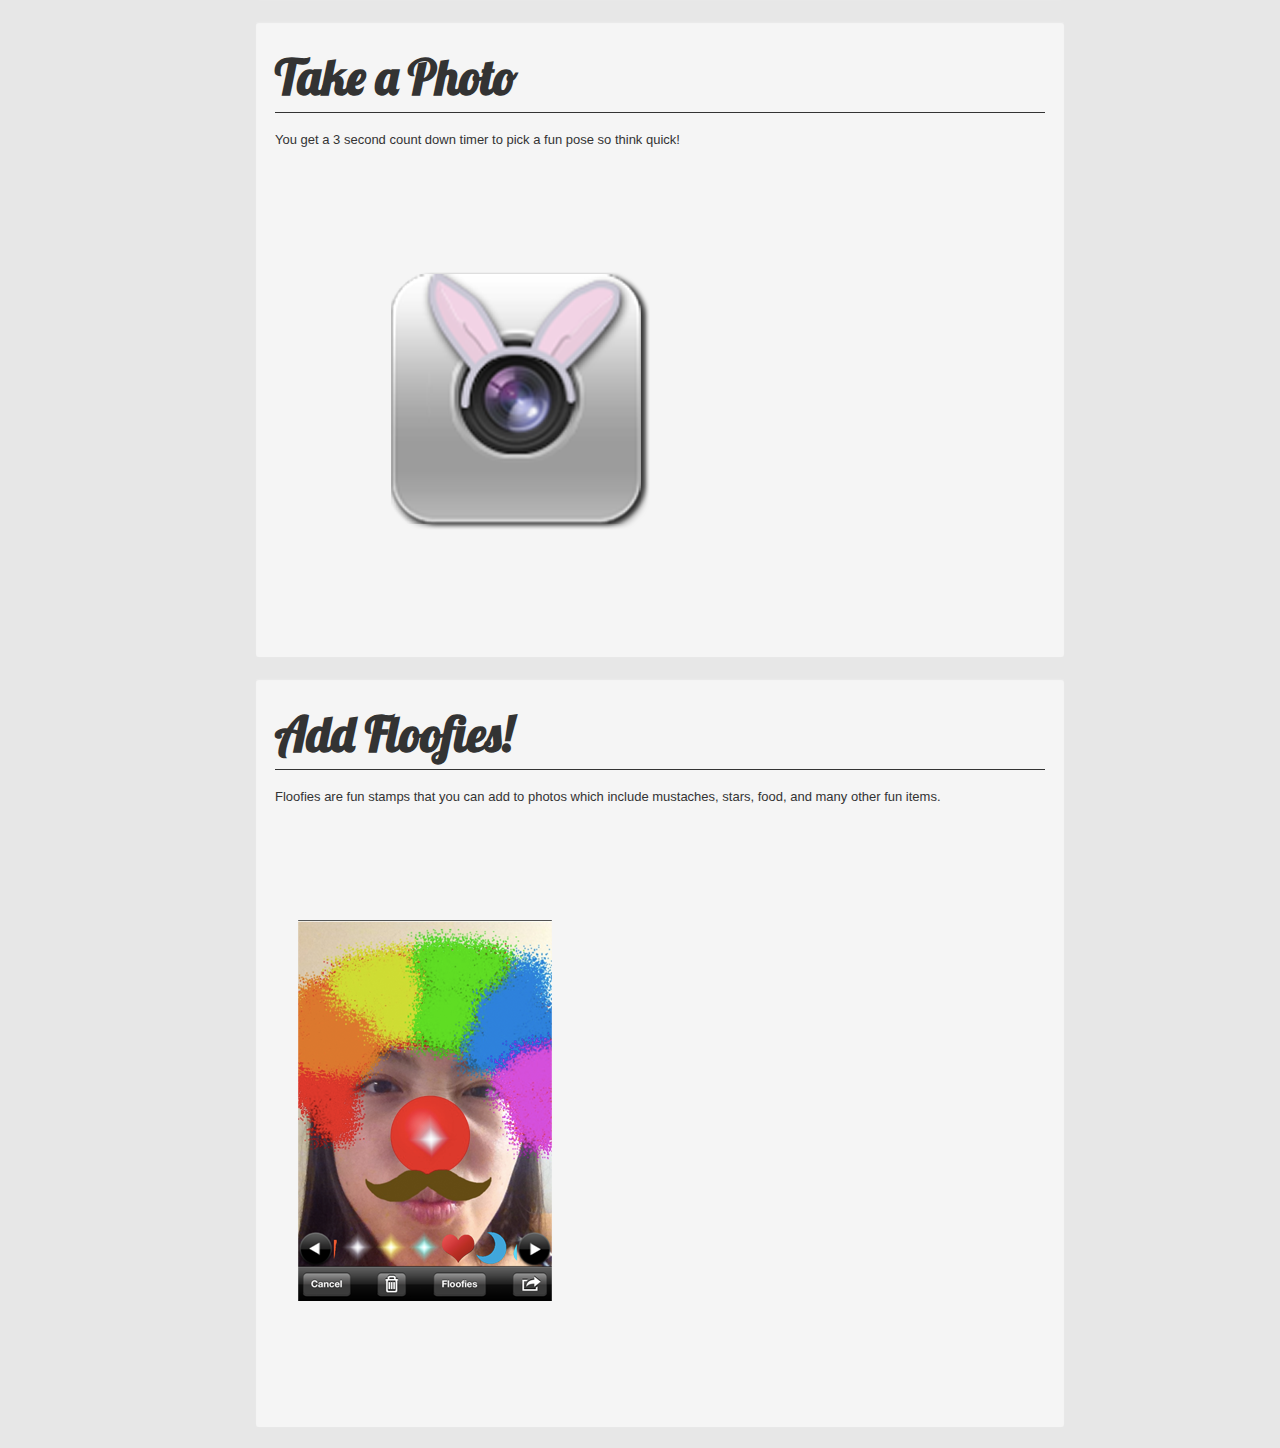
==== commit b5f08cc2: "Took out sample code and added in selection to themes" ====
--- a/WebContent/Index.html
+++ b/WebContent/Index.html
@@ -11,6 +11,13 @@
 <link href="../assets/css/bootstrap.css" rel="stylesheet">
 <link href="../assets/css/bootstrap-responsive.css" rel="stylesheet">
 <link href="../assets/css/index-test.css" rel="stylesheet">
+
+
+<!-- Required CSS -->
+<link href="../assets/css/movingboxes.css" rel="stylesheet">
+<!--[if lt IE 9]>
+	<link href="../assets/css/movingboxes-ie.css" rel="stylesheet" media="screen" />
+	<![endif]-->
 
 <!-- Le HTML5 shim, for IE6-8 support of HTML5 elements -->
 <!--[if lt IE 9]>
@@ -33,6 +40,7 @@
 
 <script src="../assets/js/jquery-1.7.2.min.js"></script>
 <script src="../assets/js/jquery-ui-1.8.22.custom.min.js"></script>
+<script src="../assets/js/jquery.movingboxes.js"></script>
 <script src="../data/config.js"></script>
 
 <script type="text/javascript">
@@ -44,16 +52,23 @@
 		}
 
 		$('#theme').on('click', function() {
-			$("html, body").animate({ scrollTop: $('#pickATheme').offset().top }, 1000);
+			$("html, body").animate({
+				scrollTop : $('#pickATheme').offset().top
+			}, 1000);
 		});
 		$('#photo').on('click', function() {
-			$("html, body").animate({ scrollTop: $('#takeAPhoto').offset().top }, 1000);
+			$("html, body").animate({
+				scrollTop : $('#takeAPhoto').offset().top
+			}, 1000);
 		});
 		$('#floofies').on('click', function() {
-			$("html, body").animate({ scrollTop: $('#addFloofies').offset().top }, 1000);
+			$("html, body").animate({
+				scrollTop : $('#addFloofies').offset().top
+			}, 1000);
 		});
 
 		setupDebugAutocomplete();
+		movingBoxes();
 	});
 
 	$(document).keydown(function(e) {
@@ -144,13 +159,13 @@
 			<div class="container">
 				<div class="row">
 					<div class="offset2 span8">
-					<h1 class="page-header">What is Photo Floof?</h1>
-					<p>
-						Inspired by Japanese style photo booths, Photo Floof has lots of
-						fun themes to choose from and take poses with. After you've taken
-						the photo there are many fun floofies (stamps) to <span
-							class="label label-info">Available September 2012</span>
-					</p>
+						<h1 class="page-header">What is Photo Floof?</h1>
+						<p>
+							Inspired by Japanese style photo booths, Photo Floof has lots of
+							fun themes to choose from and take poses with. After you've taken
+							the photo there are many fun floofies (stamps) to <span
+								class="label label-info">Available September 2012</span>
+						</p>
 					</div>
 				</div>
 			</div>
@@ -159,13 +174,38 @@
 			<div class="container">
 				<div class="row">
 					<div class="well offset2 span8">
-					<h1 class="page-header">Pick a Theme</h1>
-					<p>
-						Choose from a selection of fun themes
-									including super hero costumes, famous places, and random
-									objects. 
-					</p>
-					<img src="../assets/img/photo 2.png" />
+						<h1 class="page-header">Pick a Theme</h1>
+						<p>Choose from a selection of fun themes including super hero
+							costumes, famous places, and random objects.</p>
+							
+						<!-- MovingBoxes Slider -->
+						<ul id="slider">
+
+							<li><img src="../assets/img/1.jpg" alt="picture">
+								<h2>News Heading</h2>
+								<p>
+									Add a short exerpt here... <a
+										href="http://flickr.com/photos/justbcuz/112479862/">more</a>
+								</p></li>
+
+							<li><img src="../assets/img/2.jpg" alt="picture">
+								<h2>News Heading</h2>
+								<p>
+									Add a short exerpt here... <a
+										href="http://flickr.com/photos/joshuacraig/2698975899/">more</a>
+									and a whole lot more text goes here, so we can see the height
+									adjust.
+								</p></li>
+
+							<li><img src="../assets/img/3.jpg" alt="picture">
+								<h2>News Heading</h2>
+								<p>
+									Add a short exerpt here... <a
+										href="http://flickr.com/photos/ruudvanleeuwen/468309897/">more</a>
+								</p></li>
+
+						</ul>
+						<!-- end Slider #1 -->
 					</div>
 				</div>
 			</div>
@@ -174,12 +214,10 @@
 			<div class="container">
 				<div class="row">
 					<div class="well offset2 span8">
-					<h1 class="page-header">Take a Photo</h1>
-					<p>
-						You get a 3 second count down timer to pick
-									a fun pose so think quick!
-					</p>
-					<img src="../assets/img/icon.png" />
+						<h1 class="page-header">Take a Photo</h1>
+						<p>You get a 3 second count down timer to pick a fun pose so
+							think quick!</p>
+						<img src="../assets/img/icon.png" />
 					</div>
 				</div>
 			</div>
@@ -188,13 +226,10 @@
 			<div class="container">
 				<div class="row">
 					<div class="well offset2 span8">
-					<h1 class="page-header">Add Floofies!</h1>
-					<p>
-						Floofies are fun stamps that you can add to
-									photos which include mustaches, stars, food, and many other fun
-									items.
-					</p>
-					<img src="../assets/img/photo 3.png" />
+						<h1 class="page-header">Add Floofies!</h1>
+						<p>Floofies are fun stamps that you can add to photos which
+							include mustaches, stars, food, and many other fun items.</p>
+						<img src="../assets/img/photo 3.png" />
 					</div>
 				</div>
 			</div>
--- a/assets/css/index-test.css
+++ b/assets/css/index-test.css
@@ -70,9 +70,10 @@
 	color: #E7E7E7;
 }
 
-#instructions div{
-       cursor: pointer;
+#instructions div {
+	cursor: pointer;
 }
+
 .innerShadow {
 	-webkit-box-shadow: inset 0 0 15px rgba(0, 0, 0, 0.8);
 	-moz-box-shadow: inset 0 0 15px rgba(0, 0, 0, 0.8);
@@ -169,4 +170,13 @@
 	-webkit-transform: rotate(360deg);
 	-moz-transform: rotate(360deg);
 	-o-transform: rotate(360deg);
+}
+
+/* Dimensions set via css in MovingBoxes version 2.2.2+ https://github.com/CSS-Tricks/MovingBoxes*/
+#slider {
+	width: 500px;
+}
+
+#slider li {
+	width: 250px;
 }--- a/assets/css/movingboxes.css
+++ b/assets/css/movingboxes.css
@@ -0,0 +1,116 @@
+/*** Overall MovingBoxes Slider ***/
+.mb-wrapper {
+	border: 5px solid #ccc;
+	margin: 0 auto 20px;
+	position: relative;
+	left: 0;
+	top: 0;
+	border-radius: 10px;
+	box-shadow: inset 0 0 10px #888;
+}
+
+/* Panel Wrapper */
+.mb-slider, .mb-scroll {
+	width: 100%;
+	height: 100%;
+	overflow: hidden;
+	margin: 0 auto;
+	padding: 0;
+	position: relative;
+	left: 0;
+	top: 0;
+
+	/***(>'-')> Control Panel Font size here <('-'<)***/
+	font-size: 18px;
+}
+
+/* active slider border highlight */
+.mb-active-slider {
+	border-color: #333;
+}
+
+/*** Slider panel ***/
+.mb-slider .mb-panel {
+	margin: 0;
+	padding: 20px;
+	display: block;
+	cursor: pointer;
+	float: left;
+	list-style: none;
+}
+
+/* Cursor to arrow over current panel, pointer for all others,
+change .current class name using plugin option, currentPanel : 'current' */
+.mb-slider .mb-panel.current {
+	cursor: auto;
+}
+
+/*** Inside the panel ***/
+.mb-inside {
+	padding: 10px;
+	border: 1px solid #999;
+}
+
+.mb-inside * {
+	max-width: 100%;
+}
+
+/*** Left & Right Navigation Arrows ***/
+a.mb-scrollButtons {
+	display: block;
+	width: 45px;
+	height: 58px;
+	background: transparent url(../images/arrows.png) no-repeat;
+	position: absolute;
+	top: 50%;
+	margin-top: -29px; /* if you change the arrow images, you may have to adjust this (1/2 height of arrow image) */
+	cursor: pointer;
+	text-decoration: none;
+	outline: 0;
+	border: 0;
+}
+a.mb-scrollButtons.mb-left {
+	background-position: left top;
+	left: -45px;
+}
+a.mb-scrollButtons.mb-right {
+	background-position: right top;
+	right: -45px;
+}
+a.mb-scrollButtons.mb-left:hover {
+	background-position: left bottom;
+}
+a.mb-scrollButtons.mb-right:hover {
+	background-position: right bottom;
+}
+a.mb-scrollButtons.disabled {
+	display: none;
+}
+
+/*** Controls added below the panels ***/
+.mb-controls {
+	margin: 0 auto;
+	text-align: center;
+	background: #ccc;
+	position: relative;
+	z-index: 100;
+}
+.mb-controls a {
+	color: #666;
+	font: 18px/2.2 Georgia, Serif;
+	display: inline-block;
+	text-decoration: none;
+	padding: 2px;
+	margin: 0 5px 0 0;
+	text-align: center;
+	outline: 0;
+}
+.mb-controls a:hover {
+	color: black;
+}
+.mb-controls a.current {
+	color: white;
+}
+.mb-active-slider .mb-controls {
+	background: #333;
+}--- a/assets/css/movingboxes-ie.css
+++ b/assets/css/movingboxes-ie.css
@@ -0,0 +1,30 @@
+/* This css requires Moving Boxes v2.02+ */
+
+/* Inside slider shadow */
+.mb-left-shadow, .mb-right-shadow {
+	background: repeat-y scroll 0 0;
+	height: 100%;
+	position: absolute;
+	top: 0;
+	width: 10px;
+}
+
+.mb-left-shadow {
+	background-image: url("../images/leftshadow.png");
+	left: 0;
+}
+
+.mb-right-shadow {
+	background-image: url("../images/rightshadow.png");
+	right: 0;
+}
+
+/*** Left & Right Navigation Arrows ***/
+a.mb-scrollButtons {
+	background: url(../images/arrows.gif) no-repeat;
+	margin: 0;
+	top: 40%;
+	/*  the margin-top below may be causing problems, so adjust the % above... */
+	/*  margin-top: -29px; if you change the arrow images, you may have to adjust this (1/2 height of arrow image) */
+	zoom: 1;
+}
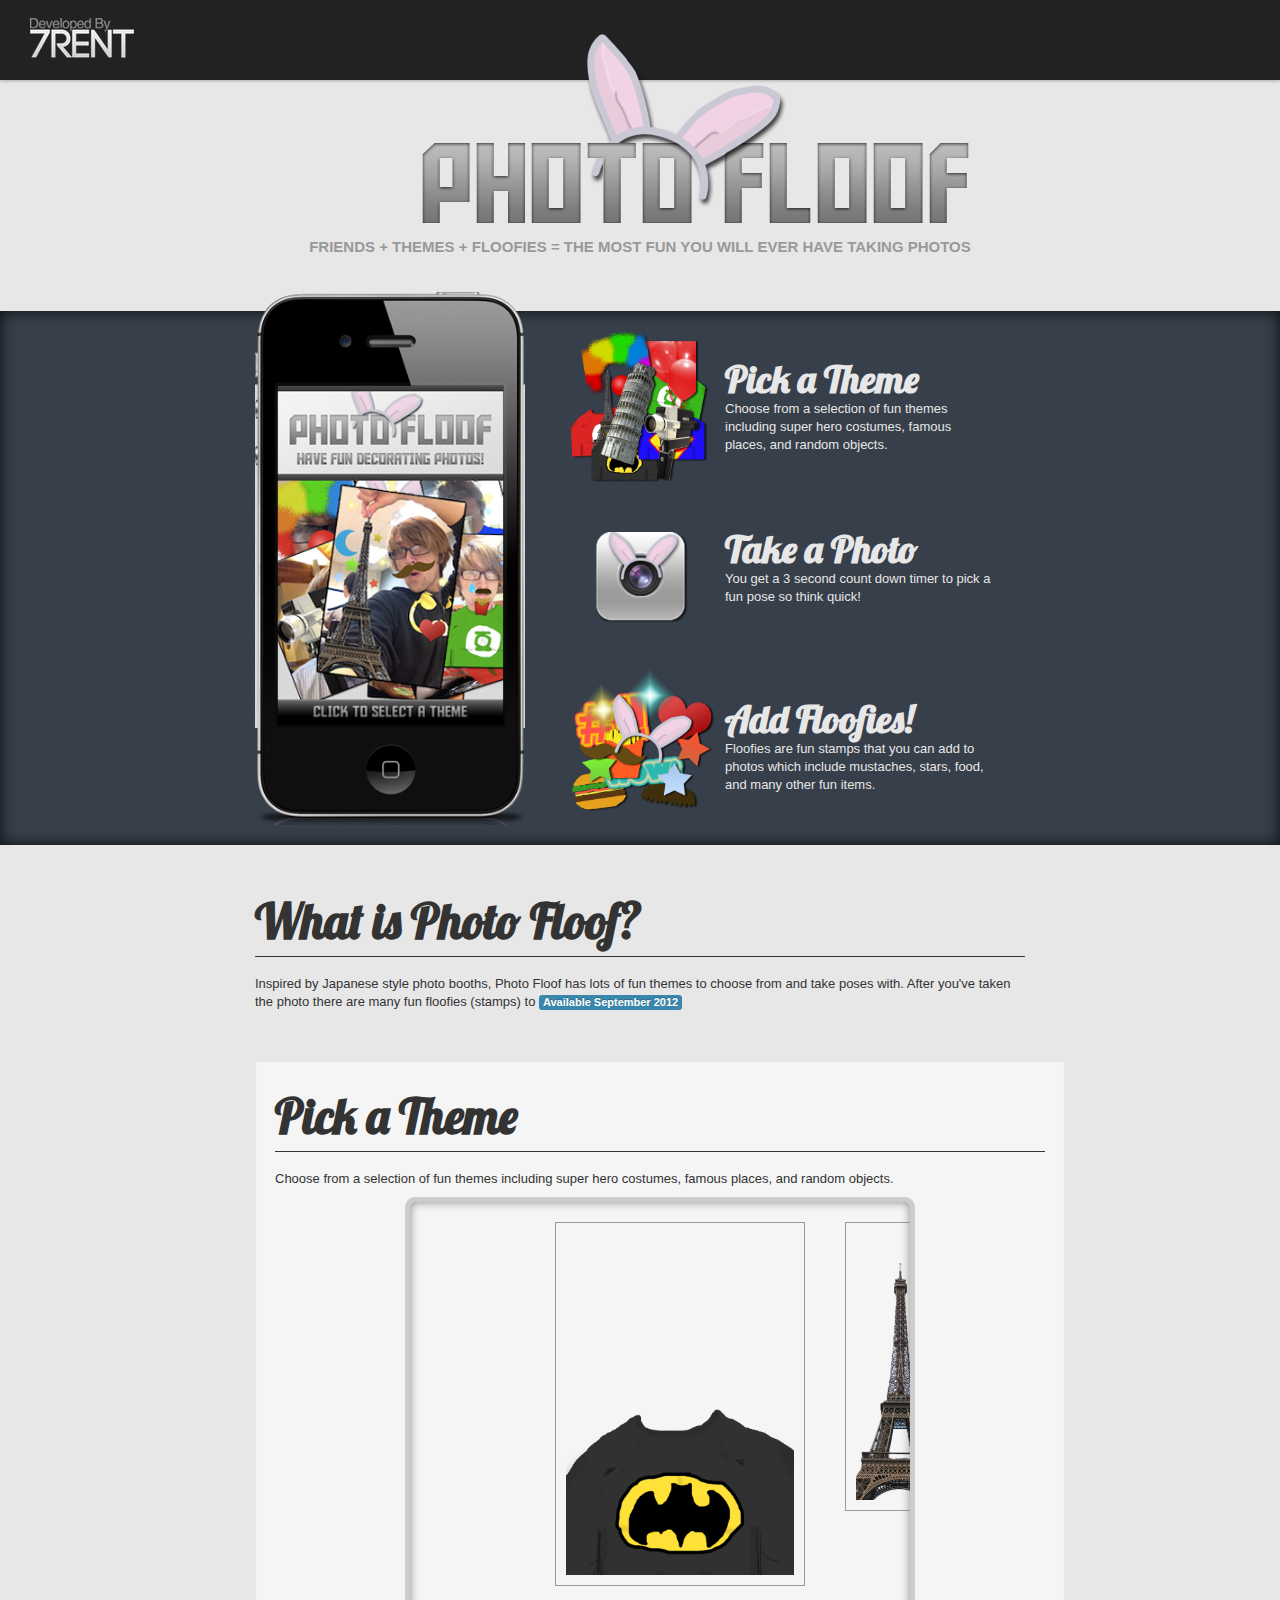
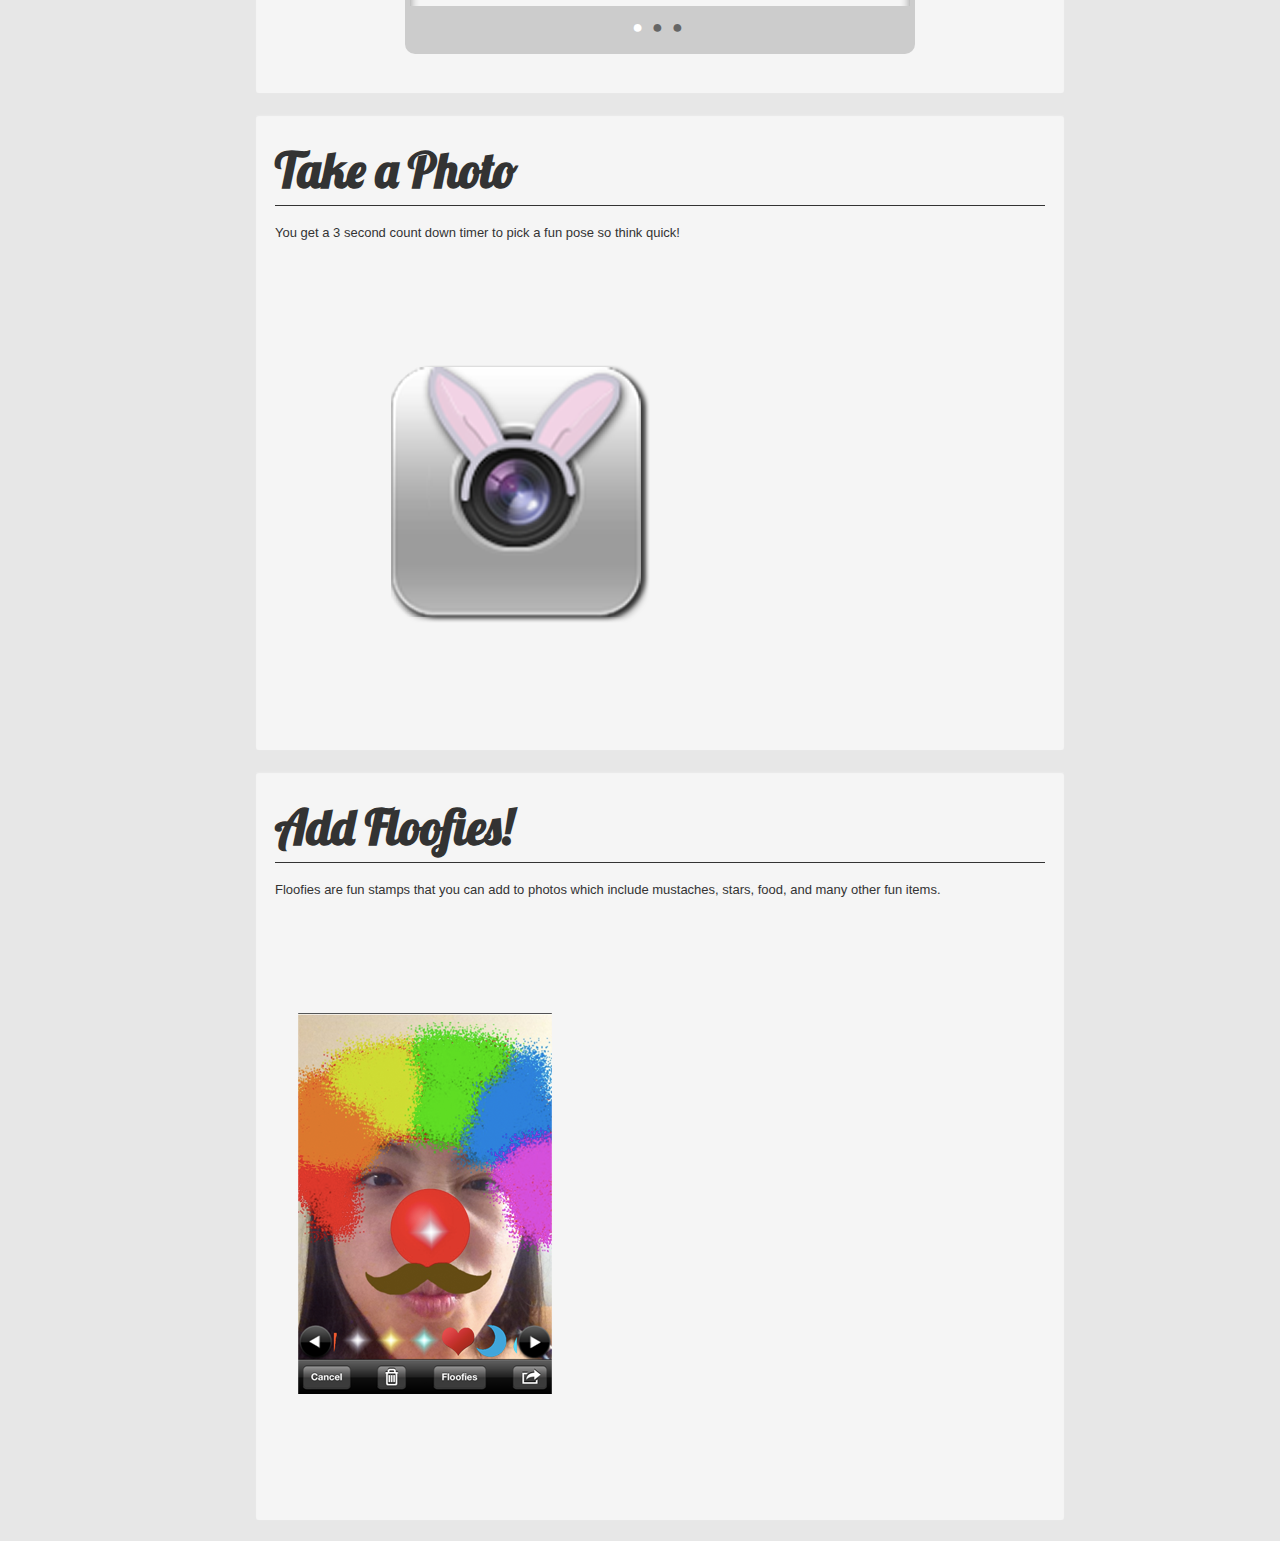
==== commit dfdf8f2a: "added actual theme photos" ====
--- a/WebContent/Index.html
+++ b/WebContent/Index.html
@@ -177,33 +177,12 @@
 						<h1 class="page-header">Pick a Theme</h1>
 						<p>Choose from a selection of fun themes including super hero
 							costumes, famous places, and random objects.</p>
-							
+
 						<!-- MovingBoxes Slider -->
 						<ul id="slider">
-
-							<li><img src="../assets/img/1.jpg" alt="picture">
-								<h2>News Heading</h2>
-								<p>
-									Add a short exerpt here... <a
-										href="http://flickr.com/photos/justbcuz/112479862/">more</a>
-								</p></li>
-
-							<li><img src="../assets/img/2.jpg" alt="picture">
-								<h2>News Heading</h2>
-								<p>
-									Add a short exerpt here... <a
-										href="http://flickr.com/photos/joshuacraig/2698975899/">more</a>
-									and a whole lot more text goes here, so we can see the height
-									adjust.
-								</p></li>
-
-							<li><img src="../assets/img/3.jpg" alt="picture">
-								<h2>News Heading</h2>
-								<p>
-									Add a short exerpt here... <a
-										href="http://flickr.com/photos/ruudvanleeuwen/468309897/">more</a>
-								</p></li>
-
+							<li><img src="../assets/img/4Foreground.png" alt="picture"></li>
+							<li><img src="../assets/img/8Foreground.png" alt="picture"></li>
+							<li><img src="../assets/img/2Foreground.png" alt="picture"></li>
 						</ul>
 						<!-- end Slider #1 -->
 					</div>
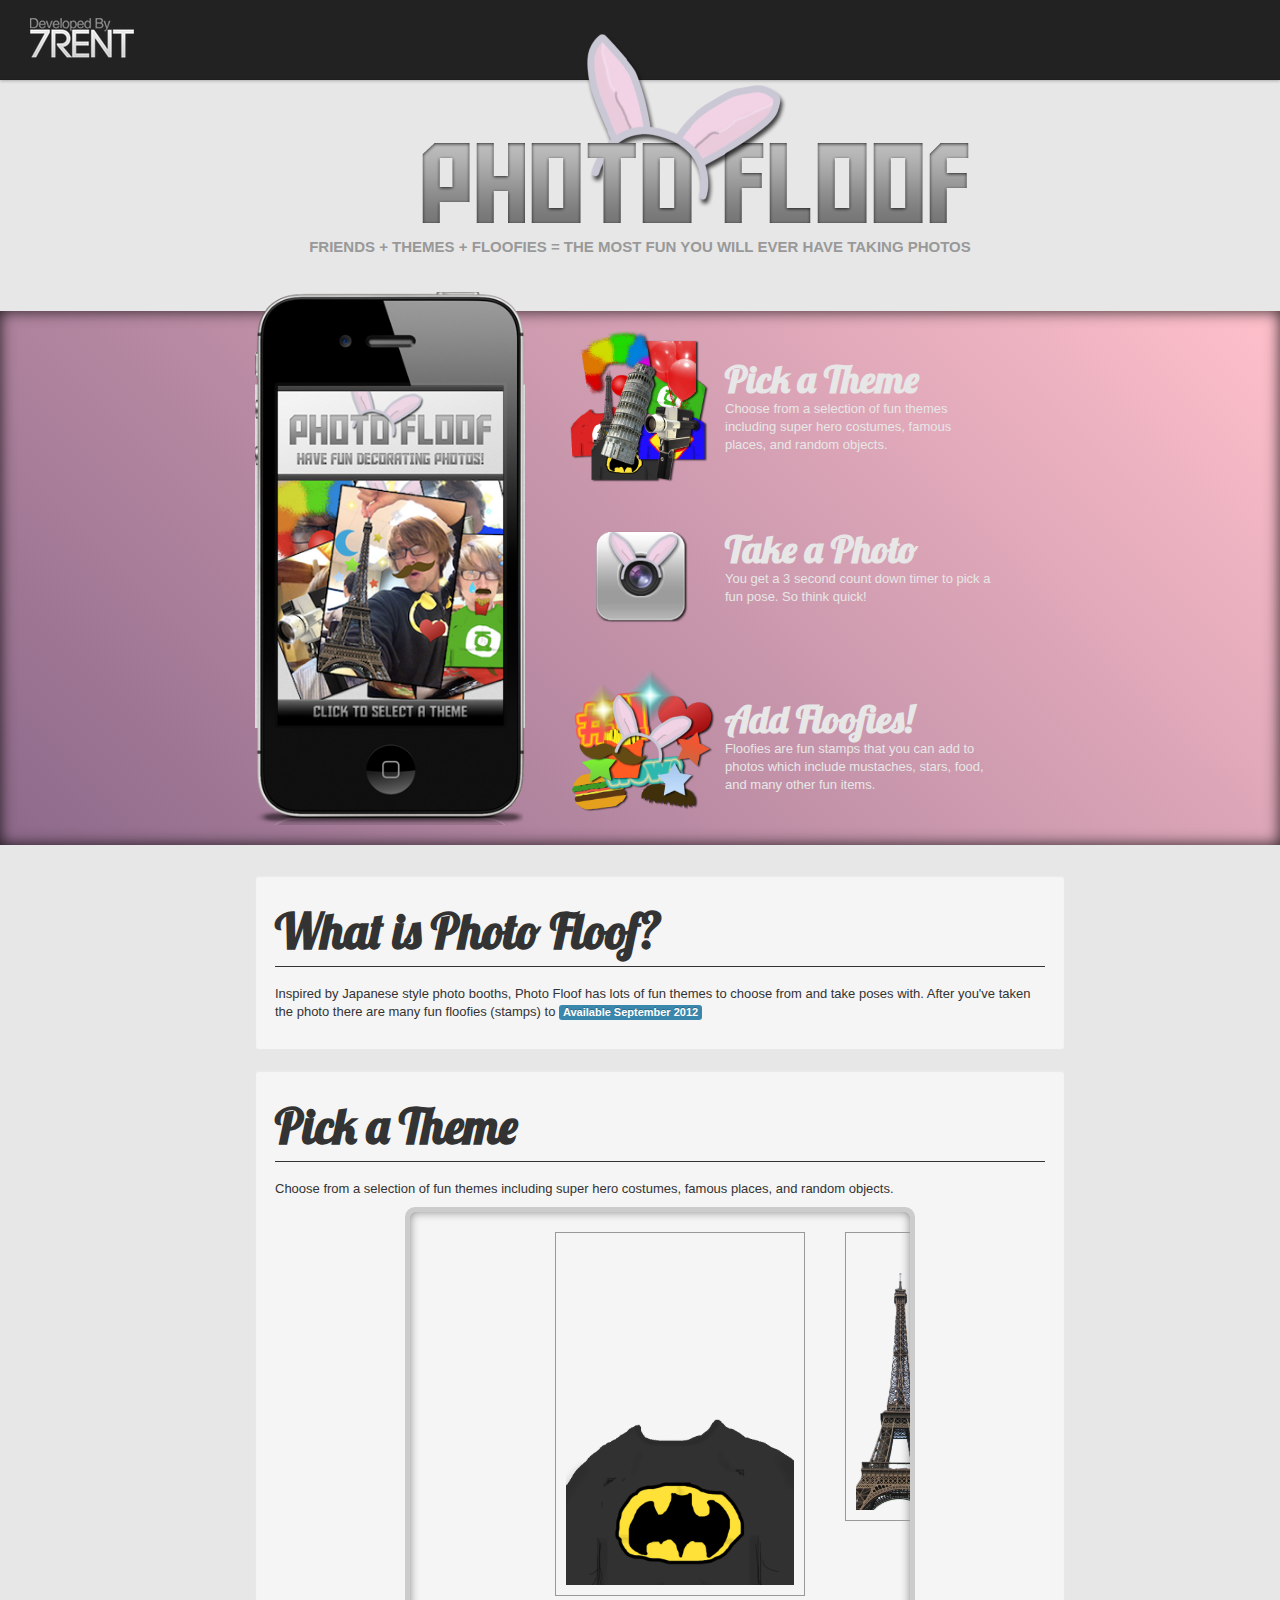
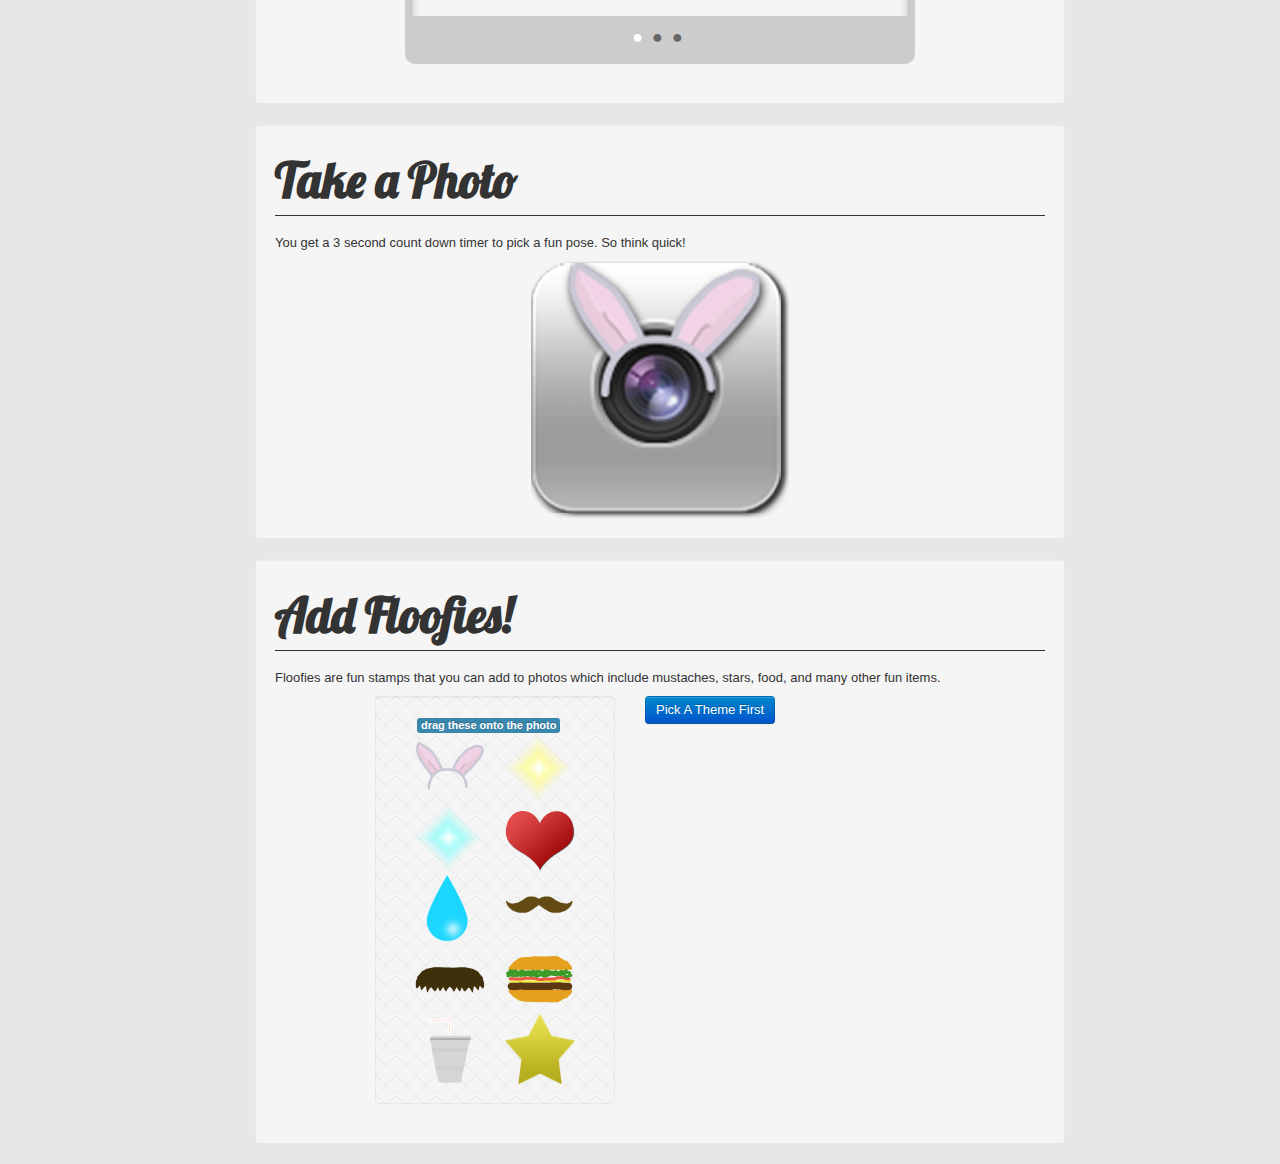
==== commit 41adc1ed: "Changed banner color and added functionality to bottom sections" ====
--- a/WebContent/Index.html
+++ b/WebContent/Index.html
@@ -51,23 +51,7 @@
 			$('.carousel').carousel('pause');
 		}
 
-		$('#theme').on('click', function() {
-			$("html, body").animate({
-				scrollTop : $('#pickATheme').offset().top
-			}, 1000);
-		});
-		$('#photo').on('click', function() {
-			$("html, body").animate({
-				scrollTop : $('#takeAPhoto').offset().top
-			}, 1000);
-		});
-		$('#floofies').on('click', function() {
-			$("html, body").animate({
-				scrollTop : $('#addFloofies').offset().top
-			}, 1000);
-		});
-
-		setupDebugAutocomplete();
+		setup();
 		movingBoxes();
 	});
 
@@ -141,7 +125,7 @@
 								<img class="span2 rotate" src="../assets/img/icon.png" />
 								<h2>Take a Photo</h2>
 								<p class="span3">You get a 3 second count down timer to pick
-									a fun pose so think quick!</p>
+									a fun pose. So think quick!</p>
 							</div>
 							<div id="floofies" class="row">
 								<img class="span2 rotate" src="../assets/img/stamps.png" />
@@ -158,7 +142,7 @@
 		<div id="about">
 			<div class="container">
 				<div class="row">
-					<div class="offset2 span8">
+					<div class="well offset2 span8">
 						<h1 class="page-header">What is Photo Floof?</h1>
 						<p>
 							Inspired by Japanese style photo booths, Photo Floof has lots of
@@ -177,12 +161,12 @@
 						<h1 class="page-header">Pick a Theme</h1>
 						<p>Choose from a selection of fun themes including super hero
 							costumes, famous places, and random objects.</p>
-
+							
 						<!-- MovingBoxes Slider -->
 						<ul id="slider">
-							<li><img src="../assets/img/4Foreground.png" alt="picture"></li>
-							<li><img src="../assets/img/8Foreground.png" alt="picture"></li>
-							<li><img src="../assets/img/2Foreground.png" alt="picture"></li>
+							<li><img src="../assets/img/4Foreground.png" alt="Theme Photo"></li>
+							<li><img src="../assets/img/8Foreground.png" alt="Theme Photo"></li>
+							<li><img src="../assets/img/2Foreground.png" alt="Theme Photo"></li>
 						</ul>
 						<!-- end Slider #1 -->
 					</div>
@@ -194,9 +178,9 @@
 				<div class="row">
 					<div class="well offset2 span8">
 						<h1 class="page-header">Take a Photo</h1>
-						<p>You get a 3 second count down timer to pick a fun pose so
+						<p>You get a 3 second count down timer to pick a fun pose. So
 							think quick!</p>
-						<img src="../assets/img/icon.png" />
+						<img src="../assets/img/icon no border.png" />
 					</div>
 				</div>
 			</div>
@@ -208,7 +192,27 @@
 						<h1 class="page-header">Add Floofies!</h1>
 						<p>Floofies are fun stamps that you can add to photos which
 							include mustaches, stars, food, and many other fun items.</p>
-						<img src="../assets/img/photo 3.png" />
+						<div class="row">
+							<div id="dragFloofies" class="well grid offset1 span3">
+								<span class="label label-info">drag these onto the photo</span>
+								<img class="span1" src="../assets/img/00bunnyEarStamp.png" />
+								<img class="span1" src="../assets/img/2Stamp.png" />
+								<img class="span1" src="../assets/img/3Stamp.png" />
+								<img class="span1" src="../assets/img/4Stamp.png" />
+								<img class="span1" src="../assets/img/6Stamp.png" />
+								<img class="span1" src="../assets/img/7Stamp.png" />
+								<img class="span1" src="../assets/img/8Stamp.png" />
+								<img class="span1" src="../assets/img/10Stamp.png" />
+								<img class="span1" src="../assets/img/11Stamp.png" />
+								<img class="span1" src="../assets/img/yellowStarStamp.png" />
+							</div>
+							<div id="chosenTheme" class="span3">
+								<button type="button" class="btn btn-primary">Pick A Theme First</button>
+								<img src="../assets/img/4ForegroundPhoto.jpg" />
+								<img src="../assets/img/8ForegroundPhoto.jpg" />
+								<img src="../assets/img/2ForegroundPhoto.jpg" />
+							</div>
+						</div>
 					</div>
 				</div>
 			</div>
--- a/assets/css/index-test.css
+++ b/assets/css/index-test.css
@@ -15,6 +15,12 @@
 	font-size: 15px;
 }
 
+#takeAPhoto img {
+	display: block;
+	margin: 0 auto;
+	cursor: pointer;
+}
+
 html,body,#upper {
 	height: 100%;
 }
@@ -25,7 +31,7 @@
 }
 
 #about {
-	padding: 40px 20px;
+	padding: 30px 20px 0;
 }
 
 body {
@@ -33,7 +39,11 @@
 }
 
 #banner {
-	background-color: #373F4A;
+	/*background-color: #8D698A;*/
+	background: #8D698A;
+	background: -webkit-linear-gradient(45deg, #8D698A, pink);
+	background: -moz-linear-gradient(45deg, #8D698A, pink);
+	background: -linear-gradient(45deg, #8D698A, pink);
 }
 
 .ui-state-hover {
@@ -86,24 +96,7 @@
 	z-index: 10;
 	height: 3em;
 	margin-top: -3em;
-	background-color: #eaeaea;
-	background-size: 20px 20px;
-	background-image: -webkit-repeating-linear-gradient(45deg, rgba(220, 220, 220, .5),
-		rgba(220, 220, 220, .5) 1px, transparent 1px, transparent 15px ),
-		-webkit-repeating-linear-gradient(-45deg, rgba(220, 220, 220, .5),
-		rgba(220, 220, 220, .5) 1px, transparent 1px, transparent 15px );
-	background-image: -moz-repeating-linear-gradient(45deg, rgba(220, 220, 220, .5),
-		rgba(220, 220, 220, .5) 1px, transparent 1px, transparent 15px ),
-		-moz-repeating-linear-gradient(-45deg, rgba(220, 220, 220, .5),
-		rgba(220, 220, 220, .5) 1px, transparent 1px, transparent 15px );
-	background-image: -o-repeating-linear-gradient(45deg, rgba(220, 220, 220, .5),
-		rgba(220, 220, 220, .5) 1px, transparent 1px, transparent 15px ),
-		-o-repeating-linear-gradient(-45deg, rgba(220, 220, 220, .5),
-		rgba(220, 220, 220, .5) 1px, transparent 1px, transparent 15px );
-	background-image: repeating-linear-gradient(44deg, rgba(220, 220, 220, .5),
-		rgba(220, 220, 220, .5) 1px, transparent 1px, transparent 15px ),
-		repeating-linear-gradient(-45deg, rgba(220, 220, 220, .5),
-		rgba(220, 220, 220, .5) 1px, transparent 1px, transparent 15px );
+	background-color: #333;
 }
 
 #instructions {
@@ -172,6 +165,47 @@
 	-o-transform: rotate(360deg);
 }
 
+.grid {
+	background-size: 20px 20px;
+	background-image: -webkit-repeating-linear-gradient(45deg, rgba(220, 220, 220, .5),
+		rgba(220, 220, 220, .5) 1px, transparent 1px, transparent 15px ),
+		-webkit-repeating-linear-gradient(-45deg, rgba(220, 220, 220, .5),
+		rgba(220, 220, 220, .5) 1px, transparent 1px, transparent 15px );
+	background-image: -moz-repeating-linear-gradient(45deg, rgba(220, 220, 220, .5),
+		rgba(220, 220, 220, .5) 1px, transparent 1px, transparent 15px ),
+		-moz-repeating-linear-gradient(-45deg, rgba(220, 220, 220, .5),
+		rgba(220, 220, 220, .5) 1px, transparent 1px, transparent 15px );
+	background-image: -o-repeating-linear-gradient(45deg, rgba(220, 220, 220, .5),
+		rgba(220, 220, 220, .5) 1px, transparent 1px, transparent 15px ),
+		-o-repeating-linear-gradient(-45deg, rgba(220, 220, 220, .5),
+		rgba(220, 220, 220, .5) 1px, transparent 1px, transparent 15px );
+	background-image: repeating-linear-gradient(44deg, rgba(220, 220, 220, .5),
+		rgba(220, 220, 220, .5) 1px, transparent 1px, transparent 15px ),
+		repeating-linear-gradient(-45deg, rgba(220, 220, 220, .5),
+		rgba(220, 220, 220, .5) 1px, transparent 1px, transparent 15px );
+}
+
+#addFloofies {
+	margin-bottom: 70px;
+}
+
+#dragFloofies {
+	width: 200px;
+}
+
+#dragFloofies img {
+	margin-left: 20px;
+}
+
+#dragFloofies span {
+	position: relative;
+	left: 2em;
+}
+
+#chosenTheme img {
+	display: none;
+}
+
 /* Dimensions set via css in MovingBoxes version 2.2.2+ https://github.com/CSS-Tricks/MovingBoxes*/
 #slider {
 	width: 500px;
